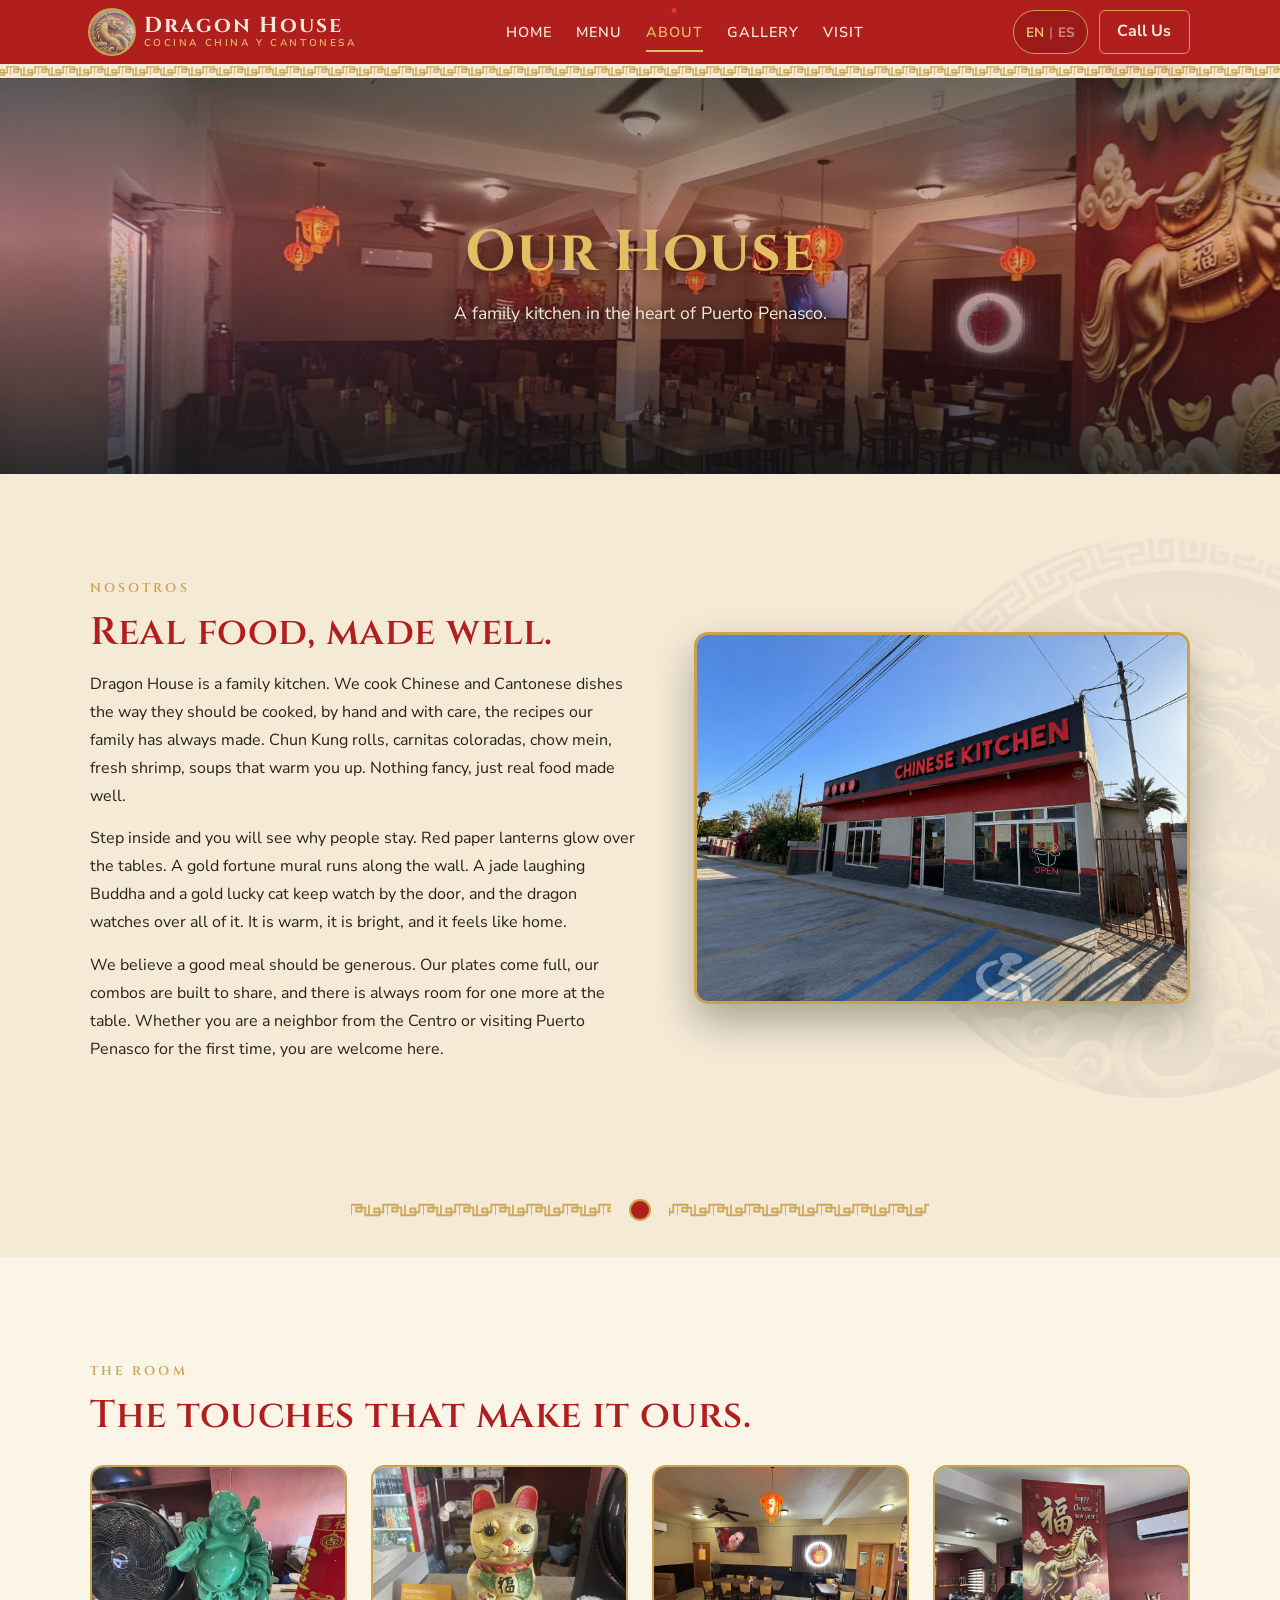
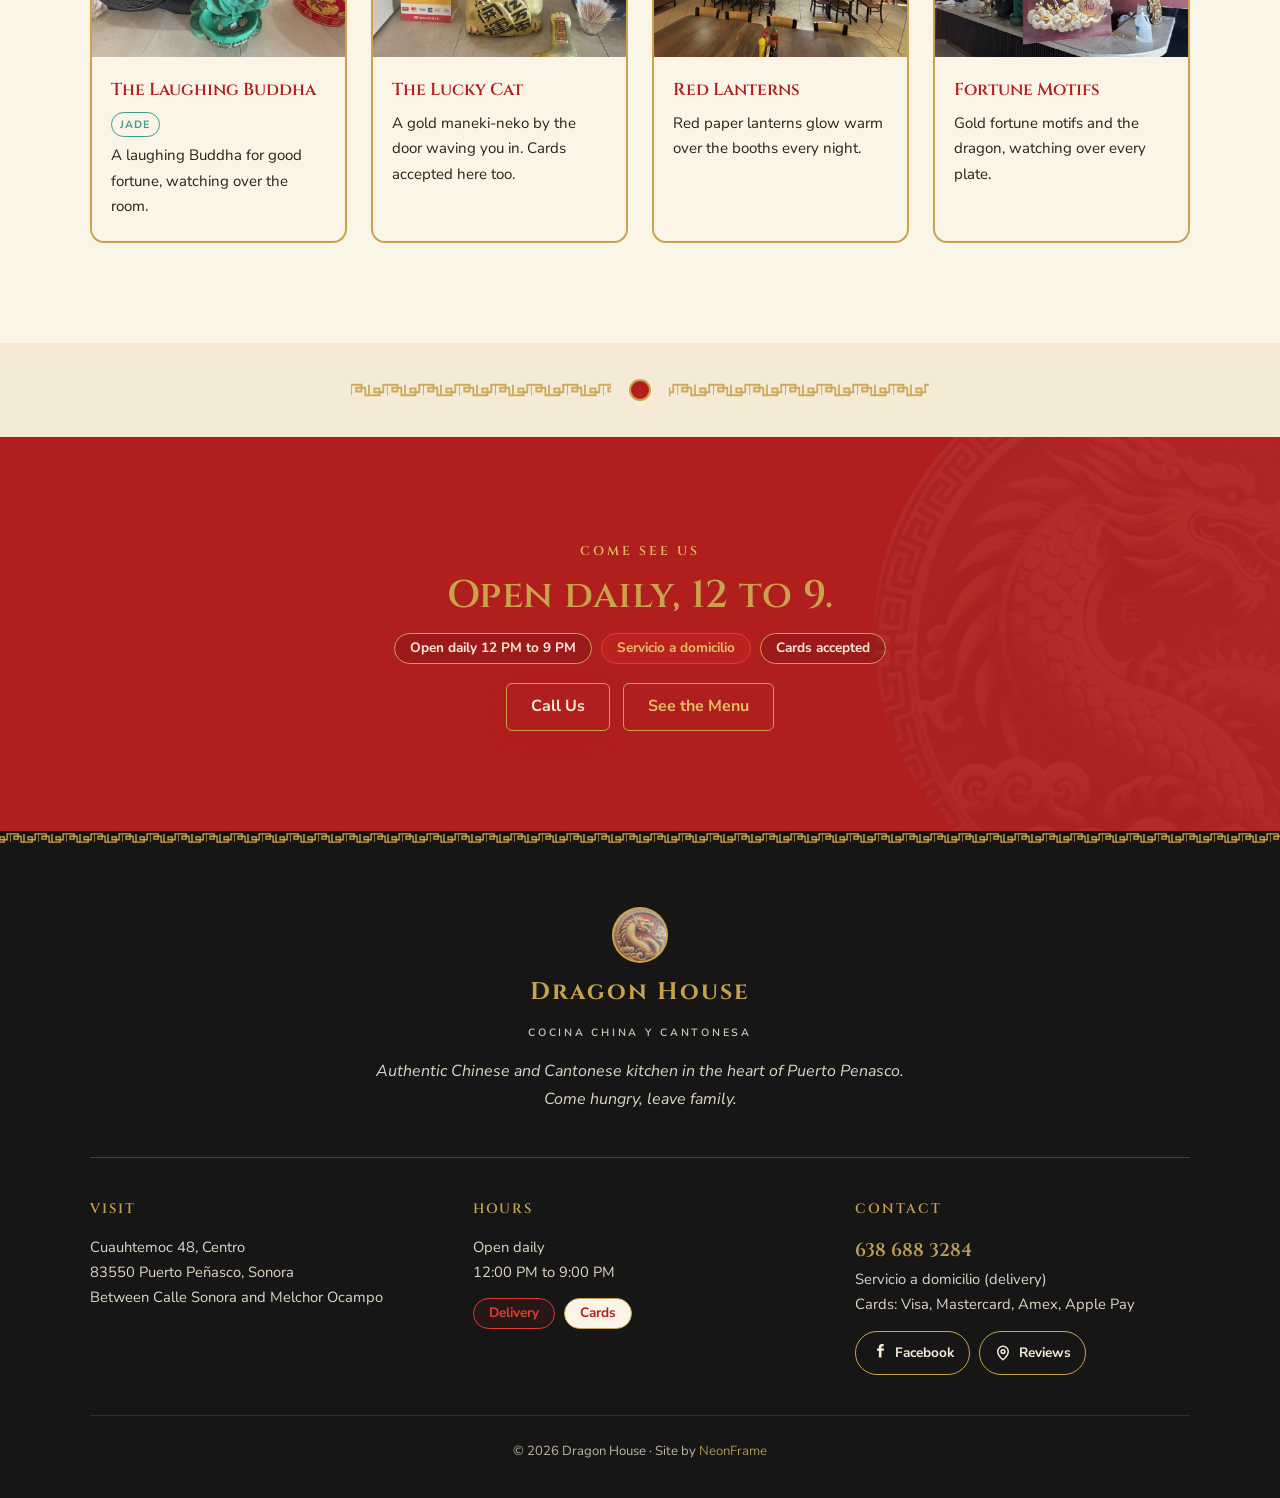
==== about.html @ 53c37e7f "Initial Dragon House multipage spec site" ====
<!DOCTYPE html>
<html lang="en">
<head>
<meta charset="UTF-8" />
<meta name="viewport" content="width=device-width, initial-scale=1.0" />

<!--
  Dragon House ABOUT page (Nosotros). The story (Spark voice, verbatim) plus the
  authentic touches that make the room: the jade laughing Buddha (the one place
  jade appears), the gold lucky cat, the red lanterns, the fortune motifs.
  Shared HEADER + FOOTER identical to the other pages. No em-dashes, no en-dashes.
-->

<title>About | Dragon House, Puerto Penasco</title>
<meta name="description" content="Dragon House is a family kitchen in the Centro of Puerto Penasco. Chinese and Cantonese dishes cooked by hand, red lanterns, gold fortune motifs, a jade Buddha, and the dragon watching over it all." />

<meta property="og:type" content="website" />
<meta property="og:title" content="About | Dragon House, Puerto Penasco" />
<meta property="og:description" content="A family kitchen in the Centro of Puerto Penasco. Real Chinese and Cantonese cooking, red lanterns, gold, a jade Buddha, and the dragon." />
<meta property="og:image" content="assets/photos/interior-wide.jpg" />
<meta property="og:url" content="https://neonframewebdev.github.io/dragon-house/about.html" />
<meta name="twitter:card" content="summary_large_image" />
<meta name="theme-color" content="#B11E1E" />

<link rel="icon" href="data:image/svg+xml,%3Csvg xmlns='http://www.w3.org/2000/svg' viewBox='0 0 32 32'%3E%3Crect width='32' height='32' rx='7' fill='%23B11E1E'/%3E%3Ccircle cx='16' cy='16' r='11' fill='none' stroke='%23C9A24B' stroke-width='2'/%3E%3Cpath d='M11 12 L11 20 L13 20 L13 14 L19 14 L19 20 L21 20 L21 12 Z' fill='%23C9A24B'/%3E%3C/svg%3E" />

<link rel="preconnect" href="https://fonts.googleapis.com">
<link rel="preconnect" href="https://fonts.gstatic.com" crossorigin>
<link href="https://fonts.googleapis.com/css2?family=Cinzel:wght@600;700&family=Nunito+Sans:ital,wght@0,400;0,600;0,700;1,400&display=swap" rel="stylesheet">

<link rel="stylesheet" href="styles.css" />
</head>

<body>

<!-- =========================== LOADER =========================== -->
<div id="loader" aria-hidden="true">
  <div class="loader-inner">
    <img class="loader-medallion" src="assets/photos/dragon-medallion.jpg" width="84" height="84" alt="" />
    <div class="loader-bar"><i></i></div>
    <div class="loader-word">DRAGON HOUSE</div>
  </div>
</div>

<!-- =========================================================================
     SHARED HEADER (identical on every page; only the .is-active link changes)
     ========================================================================= -->
<header class="site-header">
  <nav class="nav" id="nav" aria-label="Primary">
    <div class="wrap nav-inner">
      <a class="brand-lockup" href="index.html" aria-label="Dragon House home" data-en-label="Dragon House home" data-es-label="Dragon House inicio">
        <img class="medallion" src="assets/photos/dragon-medallion.jpg" width="44" height="44" alt="Dragon House gold dragon medallion" data-en="Dragon House gold dragon medallion" data-es="Medallon dorado del dragon de Dragon House" />
        <span class="brand-text">
          <span class="bt-main font-display">Dragon House</span>
          <span class="bt-sub">Cocina China y Cantonesa</span>
        </span>
      </a>

      <div class="nav-links">
        <a href="index.html" data-en="Home" data-es="Inicio">Home</a>
        <a href="menu.html" data-en="Menu" data-es="Men&uacute;">Menu</a>
        <a href="about.html" class="is-active" data-en="About" data-es="Nosotros">About</a>
        <a href="gallery.html" data-en="Gallery" data-es="Galer&iacute;a">Gallery</a>
        <a href="visit.html" data-en="Visit" data-es="Vis&iacute;tanos">Visit</a>
      </div>

      <div class="nav-right">
        <button class="lang-toggle" id="langToggle" type="button" aria-label="Switch language to Spanish">
          <span class="lt-code is-active" data-code="en">EN</span>
          <span class="lt-sep" aria-hidden="true">|</span>
          <span class="lt-code" data-code="es">ES</span>
        </button>
        <a class="btn btn-primary nav-cta" href="tel:+526386883284" data-en="Call Us" data-es="Ll&aacute;manos">
          <svg viewBox="0 0 24 24" fill="currentColor" aria-hidden="true"><path d="M6.6 10.8c1.4 2.8 3.8 5.1 6.6 6.6l2.2-2.2c.3-.3.7-.4 1-.2 1.1.4 2.3.6 3.5.6.6 0 1 .4 1 1V20c0 .6-.4 1-1 1C10.6 21 3 13.4 3 4c0-.6.4-1 1-1h3.5c.6 0 1 .4 1 1 0 1.2.2 2.4.6 3.5.1.4 0 .8-.3 1l-2.2 2.3z"/></svg>
          <span data-en="Call Us" data-es="Ll&aacute;manos">Call Us</span>
        </a>
        <button class="nav-toggle" id="navToggle" type="button" aria-expanded="false" aria-controls="navPanel" aria-label="Open menu" data-en-label="Open menu" data-es-label="Abrir men&uacute;">
          <span></span><span></span><span></span>
        </button>
      </div>
    </div>
  </nav>

  <!-- 3px gold greek-key strip along the bottom edge of the header -->
  <div class="greek-strip" aria-hidden="true"></div>

  <!-- Mobile slide-down panel -->
  <div class="nav-panel" id="navPanel">
    <a class="np-link" href="index.html" data-en="Home" data-es="Inicio">Home</a>
    <a class="np-link" href="menu.html" data-en="Menu" data-es="Men&uacute;">Menu</a>
    <a class="np-link is-active" href="about.html" data-en="About" data-es="Nosotros">About</a>
    <a class="np-link" href="gallery.html" data-en="Gallery" data-es="Galer&iacute;a">Gallery</a>
    <a class="np-link" href="visit.html" data-en="Visit" data-es="Vis&iacute;tanos">Visit</a>
    <div class="np-foot">
      <button class="lang-toggle" id="langTogglePanel" type="button" aria-label="Switch language to Spanish">
        <span class="lt-code is-active" data-code="en">EN</span>
        <span class="lt-sep" aria-hidden="true">|</span>
        <span class="lt-code" data-code="es">ES</span>
      </button>
      <a class="btn btn-primary" href="tel:+526386883284" data-en="Call Us" data-es="Ll&aacute;manos">Call Us</a>
    </div>
  </div>
</header>
<!-- =========================== END SHARED HEADER =========================== -->

<main>

<!-- =========================== ABOUT HERO (compact) =========================== -->
<section class="hero hero-compact" aria-label="Dragon House dining room" data-en-label="Dragon House dining room" data-es-label="Comedor de Dragon House">
  <div class="hero-photo" aria-hidden="true">
    <img src="assets/photos/interior-wide.jpg" width="1600" height="1067" alt="" fetchpriority="high" />
  </div>
  <div class="hero-overlay" aria-hidden="true"></div>
  <div class="wrap hero-content">
    <h1 class="hero-title gold font-display" data-en="Our House" data-es="Nuestra Casa">Our House</h1>
    <p class="hero-sub" data-en="A family kitchen in the heart of Puerto Penasco." data-es="Una cocina familiar en el coraz&oacute;n de Puerto Pe&ntilde;asco.">A family kitchen in the heart of Puerto Penasco.</p>
  </div>
</section>

<!-- =========================== STORY =========================== -->
<section class="band band-cream has-watermark">
  <img class="watermark-medallion" src="assets/photos/dragon-medallion.jpg" alt="" aria-hidden="true" />
  <div class="wrap">
    <div class="story-grid">
      <div>
        <span class="kicker reveal" data-en="Nosotros" data-es="Nosotros">Nosotros</span>
        <h2 class="h-sec reveal" data-delay="1" data-en="Real food, made well." data-es="Comida real, bien hecha.">Real food, made well.</h2>
        <p class="body-p reveal" data-delay="1"
           data-en="Dragon House is a family kitchen. We cook Chinese and Cantonese dishes the way they should be cooked, by hand and with care, the recipes our family has always made. Chun Kung rolls, carnitas coloradas, chow mein, fresh shrimp, soups that warm you up. Nothing fancy, just real food made well."
           data-es="Dragon House es una cocina familiar. Cocinamos platillos chinos y cantoneses como deben ser, a mano y con cuidado, las recetas que nuestra familia siempre ha hecho. Rollos Chun Kung, carnitas coloradas, chow mein, camar&oacute;n fresco, sopas que reconfortan. Nada presumido, solo comida real bien hecha.">Dragon House is a family kitchen. We cook Chinese and Cantonese dishes the way they should be cooked, by hand and with care, the recipes our family has always made. Chun Kung rolls, carnitas coloradas, chow mein, fresh shrimp, soups that warm you up. Nothing fancy, just real food made well.</p>
        <p class="body-p reveal" data-delay="2"
           data-en="Step inside and you will see why people stay. Red paper lanterns glow over the tables. A gold fortune mural runs along the wall. A jade laughing Buddha and a gold lucky cat keep watch by the door, and the dragon watches over all of it. It is warm, it is bright, and it feels like home."
           data-es="Pasa y ver&aacute;s por qu&eacute; la gente se queda. Faroles rojos de papel brillan sobre las mesas. Un mural dorado de la buena fortuna recorre la pared. Un Buda dorado que r&iacute;e y un gato de la suerte cuidan la entrada, y el drag&oacute;n vigila todo. Es c&aacute;lido, es luminoso y se siente como en casa.">Step inside and you will see why people stay. Red paper lanterns glow over the tables. A gold fortune mural runs along the wall. A jade laughing Buddha and a gold lucky cat keep watch by the door, and the dragon watches over all of it. It is warm, it is bright, and it feels like home.</p>
        <p class="body-p reveal" data-delay="2"
           data-en="We believe a good meal should be generous. Our plates come full, our combos are built to share, and there is always room for one more at the table. Whether you are a neighbor from the Centro or visiting Puerto Penasco for the first time, you are welcome here."
           data-es="Creemos que una buena comida debe ser generosa. Nuestros platos llegan llenos, nuestros combinados est&aacute;n hechos para compartir y siempre hay lugar para uno m&aacute;s en la mesa. Ya seas vecino del Centro o visites Puerto Pe&ntilde;asco por primera vez, aqu&iacute; eres bienvenido.">We believe a good meal should be generous. Our plates come full, our combos are built to share, and there is always room for one more at the table. Whether you are a neighbor from the Centro or visiting Puerto Penasco for the first time, you are welcome here.</p>
      </div>
      <figure class="intro-figure reveal" data-delay="2">
        <img src="assets/photos/exterior-2.jpg" width="1200" height="900" loading="lazy" alt="Dragon House storefront in the Centro of Puerto Penasco" data-en="Dragon House storefront in the Centro of Puerto Penasco" data-es="Fachada de Dragon House en el Centro de Puerto Pe&ntilde;asco" />
      </figure>
    </div>
  </div>
</section>

<!-- greek-key divider -->
<div class="key-divider" aria-hidden="true">
  <span class="rule"></span>
  <span class="dot"></span>
  <span class="rule right"></span>
</div>

<!-- =========================== AUTHENTIC TOUCHES =========================== -->
<section class="band band-cream-soft">
  <div class="wrap">
    <span class="kicker reveal" data-en="The room" data-es="El sal&oacute;n">The room</span>
    <h2 class="h-sec reveal" data-delay="1" data-en="The touches that make it ours." data-es="Los detalles que lo hacen nuestro.">The touches that make it ours.</h2>
    <div class="cards-4">
      <article class="touch-card key-frame reveal" data-delay="1">
        <div class="tc-photo"><img src="assets/photos/buddha.jpg" width="800" height="600" loading="lazy" alt="Jade laughing Buddha" data-en="Jade laughing Buddha" data-es="Buda dorado que r&iacute;e" /></div>
        <div class="tc-body">
          <h3><span data-en="The Laughing Buddha" data-es="El Buda que R&iacute;e">The Laughing Buddha</span> <span class="tag-jade" data-en="Jade" data-es="Jade">Jade</span></h3>
          <p data-en="A laughing Buddha for good fortune, watching over the room." data-es="Un Buda que r&iacute;e para la buena fortuna, cuidando el sal&oacute;n.">A laughing Buddha for good fortune, watching over the room.</p>
        </div>
      </article>
      <article class="touch-card key-frame reveal" data-delay="2">
        <div class="tc-photo"><img src="assets/photos/lucky-cat.jpg" width="800" height="600" loading="lazy" alt="Gold lucky cat, maneki-neko" data-en="Gold lucky cat, maneki-neko" data-es="Gato de la suerte dorado, maneki-neko" /></div>
        <div class="tc-body">
          <h3 data-en="The Lucky Cat" data-es="El Gato de la Suerte">The Lucky Cat</h3>
          <p data-en="A gold maneki-neko by the door waving you in. Cards accepted here too." data-es="Un maneki-neko dorado en la entrada que te invita a pasar. Aqu&iacute; tambi&eacute;n aceptamos tarjetas.">A gold maneki-neko by the door waving you in. Cards accepted here too.</p>
        </div>
      </article>
      <article class="touch-card key-frame reveal" data-delay="3">
        <div class="tc-photo"><img src="assets/photos/interior-seating-2.jpg" width="800" height="600" loading="lazy" alt="Red lanterns over the booths" data-en="Red lanterns over the booths" data-es="Faroles rojos sobre las mesas" /></div>
        <div class="tc-body">
          <h3 data-en="Red Lanterns" data-es="Faroles Rojos">Red Lanterns</h3>
          <p data-en="Red paper lanterns glow warm over the booths every night." data-es="Faroles rojos de papel brillan c&aacute;lidos sobre las mesas cada noche.">Red paper lanterns glow warm over the booths every night.</p>
        </div>
      </article>
      <article class="touch-card key-frame reveal" data-delay="4">
        <div class="tc-photo"><img src="assets/photos/counter.jpg" width="800" height="600" loading="lazy" alt="The counter and fortune motifs" data-en="The counter and fortune motifs" data-es="El mostrador y los motivos de la fortuna" /></div>
        <div class="tc-body">
          <h3 data-en="Fortune Motifs" data-es="Motivos de la Fortuna">Fortune Motifs</h3>
          <p data-en="Gold fortune motifs and the dragon, watching over every plate." data-es="Motivos dorados de la fortuna y el drag&oacute;n, cuidando cada plato.">Gold fortune motifs and the dragon, watching over every plate.</p>
        </div>
      </article>
    </div>
  </div>
</section>

<!-- greek-key divider -->
<div class="key-divider" aria-hidden="true">
  <span class="rule"></span>
  <span class="dot"></span>
  <span class="rule right"></span>
</div>

<!-- =========================== HOURS + DELIVERY + CARDS BAND =========================== -->
<section class="band band-red has-watermark order-band">
  <img class="watermark-medallion" src="assets/photos/dragon-medallion.jpg" alt="" aria-hidden="true" />
  <div class="wrap">
    <span class="kicker reveal" data-en="Come see us" data-es="Ven a vernos">Come see us</span>
    <h2 class="h-sec reveal" data-delay="1" data-en="Open daily, 12 to 9." data-es="Abierto todos los d&iacute;as, 12 a 21.">Open daily, 12 to 9.</h2>
    <div class="pill-row reveal" data-delay="1" style="justify-content:center;margin-top:1rem;">
      <span class="pill" data-en="Open daily 12 PM to 9 PM" data-es="Abierto todos los d&iacute;as 12 PM a 9 PM">Open daily 12 PM to 9 PM</span>
      <span class="pill pill-lantern" data-en="Servicio a domicilio" data-es="Servicio a domicilio">Servicio a domicilio</span>
      <span class="pill" data-en="Cards accepted" data-es="Aceptamos tarjetas">Cards accepted</span>
    </div>
    <div class="ob-ctas reveal" data-delay="2">
      <a class="btn btn-primary" href="tel:+526386883284" data-en="Call Us" data-es="Ll&aacute;manos">
        <svg viewBox="0 0 24 24" fill="currentColor" aria-hidden="true"><path d="M6.6 10.8c1.4 2.8 3.8 5.1 6.6 6.6l2.2-2.2c.3-.3.7-.4 1-.2 1.1.4 2.3.6 3.5.6.6 0 1 .4 1 1V20c0 .6-.4 1-1 1C10.6 21 3 13.4 3 4c0-.6.4-1 1-1h3.5c.6 0 1 .4 1 1 0 1.2.2 2.4.6 3.5.1.4 0 .8-.3 1l-2.2 2.3z"/></svg>
        <span data-en="Call Us" data-es="Ll&aacute;manos">Call Us</span>
      </a>
      <a class="btn btn-ghost" href="menu.html" data-en="See the Menu" data-es="Ver el Men&uacute;">See the Menu</a>
    </div>
  </div>
</section>

</main>

<!-- =========================================================================
     SHARED FOOTER (identical on every page)
     ========================================================================= -->
<footer class="site-footer">
  <div class="greek-strip" aria-hidden="true"></div>
  <div class="wrap footer-inner">
    <div class="footer-brand">
      <img class="medallion" src="assets/photos/dragon-medallion.jpg" width="52" height="52" alt="Dragon House gold dragon medallion" data-en="Dragon House gold dragon medallion" data-es="Medallon dorado del dragon de Dragon House" />
      <span class="fb-word font-display">Dragon House</span>
      <span class="fb-sub">Cocina China y Cantonesa</span>
    </div>
    <p class="footer-tag"
       data-en="Authentic Chinese and Cantonese kitchen in the heart of Puerto Penasco. Come hungry, leave family."
       data-es="Cocina china y cantonesa aut&eacute;ntica en el coraz&oacute;n de Puerto Pe&ntilde;asco. Llega con hambre, sal como familia.">Authentic Chinese and Cantonese kitchen in the heart of Puerto Penasco. Come hungry, leave family.</p>

    <div class="footer-cols">
      <div class="footer-col">
        <h4 data-en="Visit" data-es="Vis&iacute;tanos">Visit</h4>
        <p data-en="Cuauhtemoc 48, Centro" data-es="Cuauht&eacute;moc 48, Centro">Cuauhtemoc 48, Centro</p>
        <p>83550 Puerto Pe&ntilde;asco, Sonora</p>
        <p data-en="Between Calle Sonora and Melchor Ocampo" data-es="Entre Calle Sonora y Melchor Ocampo">Between Calle Sonora and Melchor Ocampo</p>
      </div>
      <div class="footer-col">
        <h4 data-en="Hours" data-es="Horario">Hours</h4>
        <p data-en="Open daily" data-es="Abierto todos los d&iacute;as">Open daily</p>
        <p data-en="12:00 PM to 9:00 PM" data-es="12:00 a 21:00">12:00 PM to 9:00 PM</p>
        <div class="footer-pills pill-row">
          <span class="pill pill-lantern" data-en="Delivery" data-es="A domicilio">Delivery</span>
          <span class="pill" data-en="Cards" data-es="Tarjetas">Cards</span>
        </div>
      </div>
      <div class="footer-col">
        <h4 data-en="Contact" data-es="Contacto">Contact</h4>
        <p><a class="fc-phone font-display" href="tel:+526386883284">638 688 3284</a></p>
        <p data-en="Servicio a domicilio (delivery)" data-es="Servicio a domicilio">Servicio a domicilio (delivery)</p>
        <p data-en="Cards: Visa, Mastercard, Amex, Apple Pay" data-es="Tarjetas: Visa, Mastercard, Amex, Apple Pay">Cards: Visa, Mastercard, Amex, Apple Pay</p>
        <!-- owner-confirm: add real FB/IG handles if any -->
        <div class="footer-social">
          <a href="https://www.facebook.com/search/top?q=Dragon%20House%20Puerto%20Penasco" target="_blank" rel="noopener" aria-label="Find Dragon House on Facebook" data-en-label="Find Dragon House on Facebook" data-es-label="Encu&eacute;ntranos en Facebook">
            <svg viewBox="0 0 24 24" fill="currentColor" aria-hidden="true"><path d="M14 9h3l.5-3H14V4.5c0-.9.3-1.5 1.6-1.5H17V.3C16.6.2 15.6 0 14.5 0 12 0 10.5 1.4 10.5 4.1V6H8v3h2.5v9H14z"/></svg>
            <span>Facebook</span>
          </a>
          <a href="https://www.google.com/maps/search/Dragon+House+Cuauhtemoc+48+Puerto+Penasco" target="_blank" rel="noopener" aria-label="Find Dragon House on Google" data-en-label="Find Dragon House on Google" data-es-label="Encu&eacute;ntranos en Google">
            <svg viewBox="0 0 24 24" fill="none" stroke="currentColor" stroke-width="2" aria-hidden="true"><path d="M12 21s7-5.6 7-11a7 7 0 10-14 0c0 5.4 7 11 7 11z"/><circle cx="12" cy="10" r="2.5"/></svg>
            <span data-en="Reviews" data-es="Rese&ntilde;as">Reviews</span>
          </a>
        </div>
      </div>
    </div>

    <div class="footer-bottom">
      <p>&copy; <span id="year"></span> Dragon House &middot; <span data-en="Site by" data-es="Sitio por">Site by</span> <a href="index.html">NeonFrame</a></p>
    </div>
  </div>
</footer>
<!-- =========================== END SHARED FOOTER =========================== -->

<script src="app.js"></script>
</body>
</html>
---- styles.css ----
/* =========================================================================
   DRAGON HOUSE - NeonFrame Web Design (Forge)
   Shared stylesheet, single source of truth for all 5 pages.
   Cocina China y Cantonesa, Puerto Penasco. Deep red + gold + black on cream,
   gold dragon medallion, gold greek-key. Cinzel (display) + Nunito Sans (body).
   No build step. House rules: no em-dashes, no en-dashes, real assets only.
   ========================================================================= */

/* =========================================================================
   1. TOKENS (the real palette, from the brand brief; defined once)
   ========================================================================= */
:root{
  --red-deep:   #B11E1E;  /* primary: menu maroon-red */
  --red-bright: #D0241C;  /* brighter exterior red */
  --gold:       #C9A24B;  /* the dragon, greek-key, borders, rules */
  --gold-hi:    #E3BE63;  /* gold highlight: hover, focus glints, gradients */
  --black:      #161616;  /* fascia black: footer, deep panels */
  --cream:      #F4EAD6;  /* paper: default content surface */
  --cream-soft: #FBF5E8;  /* lighter cream for card insets */
  --lantern:    #E23B2E;  /* lantern-red glow: tiny accents, active dot */
  --jade:       #3FA08A;  /* jade: TINY accent only */
  --ink:        #2A2118;  /* warm near-black body text on cream */

  /* convenience rgba bases */
  --gold-rgb:   201,162,75;
  --red-rgb:    177,30,30;
  --black-rgb:  22,22,22;
  --lantern-rgb:226,59,46;

  --maxw: 1180px;
  --radius: 14px;
  --radius-sm: 10px;
  --nav-h: 64px;
  --nav-h-mobile: 56px;
  --shadow-soft: 0 18px 40px rgba(0,0,0,.30);
  --shadow-card: 0 10px 26px rgba(0,0,0,.18);
  --ease: cubic-bezier(.22,1,.36,1);

  /* The greek-key (meander) tile as a data-URI, gold, transparent ground.
     Reused for the header strip, footer top edge, and section dividers. */
  --greek-key: url("data:image/svg+xml,%3Csvg xmlns='http://www.w3.org/2000/svg' width='48' height='24' viewBox='0 0 48 24'%3E%3Cg fill='none' stroke='%23C9A24B' stroke-width='2.4'%3E%3Cpath d='M0 19 L0 5 L14 5 L14 14 L7 14 L7 9 L19 9 L19 19 L24 19'/%3E%3Cpath d='M24 5 L24 19 L38 19 L38 10 L31 10 L31 15 L43 15 L43 5 L48 5'/%3E%3C/g%3E%3C/svg%3E");
}

/* =========================================================================
   2. RESET / BASE
   ========================================================================= */
*,*::before,*::after{ box-sizing:border-box; margin:0; padding:0; }
html{ scroll-behavior:smooth; -webkit-text-size-adjust:100%; }
body{
  font-family:"Nunito Sans", system-ui, -apple-system, sans-serif;
  color:var(--ink);
  background:var(--cream);
  line-height:1.7;
  overflow-x:hidden;                 /* no horizontal scroll at any width */
  font-size:16px;
  -webkit-font-smoothing:antialiased;
  -moz-osx-font-smoothing:grayscale;
}
img{ max-width:100%; display:block; }
a{ color:inherit; text-decoration:none; }
button{ font-family:inherit; cursor:pointer; border:none; background:none; color:inherit; }
svg{ display:block; }
ul{ list-style:none; }

.wrap{ width:100%; max-width:var(--maxw); margin-inline:auto; padding-inline:clamp(16px,5vw,40px); }
.font-display{ font-family:"Cinzel", Georgia, serif; }
.sr-only{ position:absolute; width:1px; height:1px; padding:0; margin:-1px; overflow:hidden; clip:rect(0,0,0,0); white-space:nowrap; border:0; }

section{ position:relative; }
.band{ padding:clamp(52px,8vw,100px) 0; }
.band-cream{ background:var(--cream); }
.band-cream-soft{ background:var(--cream-soft); }
.band-red{ background:var(--red-deep); color:var(--cream); position:relative; overflow:hidden; }
.band-dark{ background:linear-gradient(160deg, var(--red-deep), var(--black)); color:var(--cream); }

/* Kicker / eyebrow: tracked-out gold small caps in Cinzel */
.kicker{
  display:inline-block;
  font-family:"Cinzel", serif; font-weight:600;
  font-size:.8rem; letter-spacing:.24em; text-transform:uppercase;
  color:var(--gold); margin-bottom:.7rem;
}
.band-red .kicker, .band-dark .kicker{ color:var(--gold-hi); }

.h-sec{
  font-family:"Cinzel", serif; font-weight:600;
  font-size:clamp(1.5rem,4vw,2.4rem); line-height:1.12; letter-spacing:.5px;
  color:var(--red-deep);
}
.band-red .h-sec, .band-dark .h-sec{ color:var(--gold); }
.lead{ font-size:clamp(1.02rem,2.2vw,1.125rem); max-width:62ch; }
.body-p{ font-size:1rem; line-height:1.75; margin-top:1rem; max-width:64ch; }
.body-p + .body-p{ margin-top:.9rem; }

/* =========================================================================
   3. BUTTONS
   ========================================================================= */
.btn{
  display:inline-flex; align-items:center; justify-content:center; gap:.5rem;
  font-family:"Nunito Sans", sans-serif; font-weight:700; font-size:1rem;
  min-height:48px; padding:.7rem 1.5rem; border-radius:6px;
  border:1px solid transparent; line-height:1.1; text-align:center;
  transition:transform .2s var(--ease), box-shadow .2s var(--ease),
             background-color .2s var(--ease), color .2s var(--ease), border-color .2s var(--ease);
}
.btn svg{ width:1.05em; height:1.05em; flex:0 0 auto; }

/* Primary: deep-red fill, cream text, gold border. Hover lifts to red-bright + gold-hi. */
.btn-primary{ background:var(--red-deep); color:var(--cream); border-color:var(--gold); box-shadow:0 8px 20px rgba(var(--red-rgb),.28); }
.btn-primary:hover,.btn-primary:focus-visible{ transform:translateY(-2px); background:var(--red-bright); border-color:var(--gold-hi); box-shadow:0 12px 26px rgba(var(--red-rgb),.36), 0 0 0 1px rgba(var(--gold-rgb),.4); }

/* Ghost / secondary: transparent, gold border + gold text on cream; hover fills gold with ink text. */
.btn-ghost{ background:transparent; color:var(--red-deep); border-color:var(--gold); }
.btn-ghost:hover,.btn-ghost:focus-visible{ transform:translateY(-2px); background:var(--gold); color:var(--ink); border-color:var(--gold); }
/* Ghost on dark panels: gold text on transparent */
.band-red .btn-ghost, .band-dark .btn-ghost{ color:var(--gold-hi); border-color:var(--gold); }
.band-red .btn-ghost:hover, .band-dark .btn-ghost:hover,
.band-red .btn-ghost:focus-visible, .band-dark .btn-ghost:focus-visible{ background:var(--gold); color:var(--ink); }

.text-link{ font-family:"Nunito Sans", sans-serif; font-weight:700; color:var(--red-deep); position:relative; display:inline-flex; align-items:center; gap:.4rem; }
.text-link::after{ content:""; position:absolute; left:0; bottom:-3px; height:2px; width:0; background:var(--gold); transition:width .25s var(--ease); }
.text-link:hover::after,.text-link:focus-visible::after{ width:100%; }
.band-red .text-link, .band-dark .text-link{ color:var(--gold-hi); }

:focus-visible{ outline:2px solid var(--gold); outline-offset:2px; border-radius:6px; }

/* =========================================================================
   4. DRAGON MEDALLION (always a circular gold disc; square edge/glare clipped)
   ========================================================================= */
.medallion{
  flex:0 0 auto; border-radius:50%; object-fit:cover;
  background:var(--red-deep);
  box-shadow:0 0 0 2px var(--gold);
}
.medallion-hero{
  position:relative; width:clamp(96px,16vw,150px); height:clamp(96px,16vw,150px);
  border-radius:50%; object-fit:cover; background:var(--red-deep);
  box-shadow:0 0 0 3px var(--gold), 0 0 0 9px rgba(var(--red-rgb),.55), 0 10px 30px rgba(0,0,0,.45);
  z-index:2;
}
/* Soft gold radial glow behind the hero emblem */
.medallion-wrap{ position:relative; display:inline-grid; place-items:center; padding:18px; }
.medallion-wrap::before{
  content:""; position:absolute; inset:0; border-radius:50%; z-index:0;
  background:radial-gradient(circle, rgba(var(--gold-rgb),.55), rgba(var(--gold-rgb),0) 70%);
}
@media(prefers-reduced-motion:no-preference){
  .medallion-wrap::before{ animation:goldPulse 4s ease-in-out infinite; }
}
@keyframes goldPulse{ 0%,100%{ opacity:.6; transform:scale(1); } 50%{ opacity:.95; transform:scale(1.06); } }

/* =========================================================================
   5. GREEK-KEY MOTIF (the connective tissue, reused everywhere)
   ========================================================================= */
/* A 3px tiled gold key strip (used on header bottom edge + footer top edge) */
.greek-strip{
  height:14px; width:100%;
  background-image:var(--greek-key);
  background-repeat:repeat-x;
  background-size:auto 14px;
  background-position:center;
}

/* Section divider: a centered greek-key run, broken by a small medallion disc,
   with thin gold hairlines extending left and right. */
.key-divider{
  display:flex; align-items:center; justify-content:center; gap:clamp(10px,3vw,20px);
  padding:clamp(22px,5vw,38px) clamp(16px,5vw,40px);
  max-width:var(--maxw); margin-inline:auto;
}
.key-divider .rule{
  height:18px; flex:1 1 auto; max-width:260px;
  background-image:var(--greek-key);
  background-repeat:repeat-x; background-size:auto 18px; background-position:left center;
  opacity:.9;
}
.key-divider .rule.right{ background-position:right center; }
.key-divider .dot{
  width:18px; height:18px; border-radius:50%; flex:0 0 auto;
  background:var(--red-deep); box-shadow:0 0 0 2px var(--gold);
}
.band-red .key-divider .dot, .band-dark .key-divider .dot{ background:var(--gold); box-shadow:0 0 0 2px var(--gold-hi); }

/* Greek-key card frame: a 2px gold inset border that brightens on hover */
.key-frame{
  border:2px solid var(--gold);
  border-radius:var(--radius);
  background:var(--cream-soft);
  transition:border-color .25s var(--ease), box-shadow .25s var(--ease), transform .25s var(--ease);
}
.key-frame:hover{ border-color:var(--gold-hi); box-shadow:var(--shadow-card); }

/* =========================================================================
   6. LOADER (medallion disc fade+scale, thin gold bar, then reveal)
   ========================================================================= */
#loader{
  position:fixed; inset:0; z-index:9999; background:var(--red-deep);
  display:grid; place-items:center;
  transition:opacity .5s var(--ease), visibility .5s var(--ease);
}
#loader.gone{ opacity:0; visibility:hidden; pointer-events:none; }
.loader-inner{ display:flex; flex-direction:column; align-items:center; gap:18px; }
.loader-medallion{
  width:84px; height:84px; border-radius:50%; object-fit:cover;
  box-shadow:0 0 0 3px var(--gold), 0 8px 24px rgba(0,0,0,.5);
  transform:scale(.78); opacity:.2;
  animation:medIn 1s var(--ease) forwards;
}
@keyframes medIn{ to{ transform:scale(1); opacity:1; } }
.loader-bar{ width:150px; height:3px; border-radius:999px; background:rgba(var(--gold-rgb),.25); overflow:hidden; }
.loader-bar i{ display:block; height:100%; width:0; background:var(--gold); animation:barFill 1.25s var(--ease) forwards; }
@keyframes barFill{ to{ width:100%; } }
.loader-word{ font-family:"Cinzel", serif; font-weight:700; color:var(--gold); font-size:1.2rem; letter-spacing:3px; }

/* =========================================================================
   7. HEADER / NAV (sticky, shared on every page)
   ========================================================================= */
.site-header{ position:sticky; top:0; z-index:100; }
.nav{
  background:var(--red-deep);
  transition:box-shadow .3s var(--ease);
}
.nav.is-scrolled{ box-shadow:0 6px 20px rgba(0,0,0,.30); }
.nav-inner{ display:flex; align-items:center; justify-content:space-between; gap:1rem; min-height:var(--nav-h); }

.brand-lockup{ display:flex; align-items:center; gap:.6rem; }
.brand-lockup .medallion{ width:44px; height:44px; }
.brand-text{ display:flex; flex-direction:column; line-height:1; }
.brand-text .bt-main{ font-family:"Cinzel", serif; font-weight:700; color:var(--cream); font-size:1.35rem; letter-spacing:2px; }
.brand-text .bt-sub{ font-family:"Nunito Sans", sans-serif; font-weight:600; font-size:.62rem;
  letter-spacing:.26em; text-transform:uppercase; color:var(--gold-hi); margin-top:3px; }

.nav-links{ display:flex; align-items:center; gap:1.5rem; }
.nav-links a{
  font-family:"Nunito Sans", sans-serif; font-weight:600; font-size:.9rem;
  letter-spacing:1px; text-transform:uppercase; color:var(--cream);
  position:relative; padding:.3rem 0; transition:color .2s var(--ease);
}
.nav-links a::after{ content:""; position:absolute; left:0; bottom:-3px; height:2px; width:0; background:var(--gold-hi); transition:width .25s var(--ease); }
.nav-links a:hover,.nav-links a:focus-visible{ color:var(--gold-hi); }
.nav-links a:hover::after,.nav-links a:focus-visible::after{ width:100%; }
/* Active page: gold-hi color, a drawn gold underline, and a small lantern dot */
.nav-links a.is-active{ color:var(--gold-hi); }
.nav-links a.is-active::after{ width:100%; background:var(--gold-hi); }
.nav-links a.is-active::before{
  content:""; position:absolute; left:50%; top:-7px; transform:translateX(-50%);
  width:5px; height:5px; border-radius:50%; background:var(--lantern);
}

.nav-right{ display:flex; align-items:center; gap:.7rem; }

/* Language toggle pill */
.lang-toggle{
  display:inline-flex; align-items:center; gap:.3rem;
  font-family:"Nunito Sans", sans-serif; font-weight:700; font-size:.85rem;
  min-height:44px; padding:.35rem .75rem; border-radius:999px;
  border:1px solid var(--gold); background:rgba(0,0,0,.12);
  transition:box-shadow .2s var(--ease), border-color .2s var(--ease);
}
.lang-toggle:hover{ border-color:var(--gold-hi); box-shadow:0 0 0 2px rgba(var(--gold-rgb),.25); }
.lt-code{ color:var(--cream); opacity:.55; transition:opacity .2s, color .2s; }
.lt-code.is-active{ color:var(--gold-hi); opacity:1; }
.lt-sep{ opacity:.4; color:var(--cream); }

.nav-cta{ min-height:44px; padding:.5rem 1.1rem; }

/* Hamburger (under 900px) */
.nav-toggle{ display:none; width:44px; height:44px; border-radius:9px;
  align-items:center; justify-content:center; flex-direction:column; gap:5px;
  border:1px solid var(--gold); background:rgba(0,0,0,.12); }
.nav-toggle span{ display:block; width:22px; height:2px; background:var(--gold-hi); border-radius:2px; transition:transform .25s var(--ease), opacity .2s var(--ease); }
.nav-toggle[aria-expanded="true"] span:nth-child(1){ transform:translateY(7px) rotate(45deg); }
.nav-toggle[aria-expanded="true"] span:nth-child(2){ opacity:0; }
.nav-toggle[aria-expanded="true"] span:nth-child(3){ transform:translateY(-7px) rotate(-45deg); }

/* Mobile slide-down panel */
.nav-panel{
  display:none; position:fixed; inset:var(--nav-h) 0 auto 0; z-index:99;
  background:var(--red-deep); box-shadow:var(--shadow-soft);
  flex-direction:column; padding:1.1rem clamp(16px,5vw,40px) 1.5rem;
  transform:translateY(-12px); opacity:0; pointer-events:none;
  transition:transform .26s var(--ease), opacity .26s var(--ease);
  max-height:calc(100vh - var(--nav-h)); overflow-y:auto;
}
.nav-panel::before{
  content:""; position:absolute; top:0; left:0; right:0; height:14px;
  background-image:var(--greek-key); background-repeat:repeat-x; background-size:auto 14px;
}
.nav-panel.open{ transform:translateY(0); opacity:1; pointer-events:auto; }
.nav-panel a.np-link{
  font-family:"Nunito Sans", sans-serif; font-weight:700; font-size:1.1rem;
  letter-spacing:.5px; color:var(--cream); padding:.85rem .2rem; min-height:44px; display:flex; align-items:center;
  border-bottom:1px solid rgba(var(--gold-rgb),.3); transition:color .2s var(--ease);
}
.nav-panel a.np-link.is-active{ color:var(--gold-hi); }
.nav-panel a.np-link:hover{ color:var(--gold-hi); }
.np-foot{ display:flex; align-items:center; gap:.8rem; margin-top:1.2rem; flex-wrap:wrap; }
.np-foot .btn{ flex:1 1 auto; }

/* =========================================================================
   8. HERO (per-page; full viewport on Home, compact elsewhere)
   ========================================================================= */
.hero{
  position:relative; isolation:isolate; overflow:hidden;
  display:flex; flex-direction:column; justify-content:center; align-items:center;
  text-align:center;
  min-height:88vh; min-height:88svh;
}
.hero-compact{ min-height:44vh; min-height:44svh; padding:clamp(48px,8vh,90px) 0; }
.hero-compact.hero-40{ min-height:40vh; min-height:40svh; }
.hero-compact.hero-30{ min-height:30vh; min-height:30svh; }

.hero-photo{ position:absolute; inset:0; z-index:0; }
.hero-photo img{ width:100%; height:100%; object-fit:cover; object-position:center 42%; }
@media(prefers-reduced-motion:no-preference){
  .hero .hero-photo img{ animation:kenburns 24s ease-in-out infinite alternate; }
}
@keyframes kenburns{ from{ transform:scale(1); } to{ transform:scale(1.06); } }

/* Red-to-black bottom gradient overlay for legibility */
.hero-overlay{ position:absolute; inset:0; z-index:1; pointer-events:none;
  background:
    radial-gradient(120% 80% at 50% 14%, rgba(var(--gold-rgb),.10), transparent 58%),
    linear-gradient(180deg, rgba(var(--black-rgb),.55) 0%, rgba(var(--red-rgb),.32) 40%, rgba(var(--black-rgb),.82) 100%);
}
.hero-content{ position:relative; z-index:3; display:flex; flex-direction:column; align-items:center; gap:1rem;
  padding-block:clamp(32px,6vh,64px); }
.hero-title{
  font-family:"Cinzel", serif; font-weight:700; color:var(--cream);
  font-size:clamp(2rem,6vw,3.6rem); line-height:1.05; letter-spacing:1px;
  text-shadow:0 2px 16px rgba(0,0,0,.6);
}
.hero-title.gold{ color:var(--gold-hi); }
.hero-headline{ font-family:"Cinzel", serif; font-weight:600; color:var(--cream);
  font-size:clamp(1.15rem,3vw,1.7rem); line-height:1.25; max-width:24ch; text-shadow:0 2px 12px rgba(0,0,0,.65); }
.hero-sub{ font-family:"Nunito Sans", sans-serif; font-weight:400; font-size:clamp(.98rem,2.2vw,1.1rem);
  color:var(--cream); max-width:50ch; text-shadow:0 1px 10px rgba(0,0,0,.7); }
.hero-tagline{ font-family:"Cinzel", serif; font-weight:600; color:var(--gold-hi);
  font-size:clamp(.95rem,2.4vw,1.15rem); letter-spacing:.5px; text-shadow:0 1px 10px rgba(0,0,0,.7); }
.hero-ctas{ display:flex; gap:.8rem; flex-wrap:wrap; justify-content:center; margin-top:.5rem; }

/* compact hero on a solid red/dark band (no photo) */
.hero-band{ display:flex; flex-direction:column; align-items:center; text-align:center; gap:.9rem; }
.hero-band .medallion{ width:64px; height:64px; }

/* Scroll cue */
.scroll-cue{ position:absolute; left:50%; bottom:18px; transform:translateX(-50%); z-index:3; color:var(--gold-hi); }
.scroll-cue svg{ width:28px; height:28px; }
@media(prefers-reduced-motion:no-preference){ .scroll-cue{ animation:bob 1.7s ease-in-out infinite; } }
@keyframes bob{ 0%,100%{ transform:translate(-50%,0); } 50%{ transform:translate(-50%,7px); } }

/* Medallion watermark behind a band */
.has-watermark{ position:relative; overflow:hidden; }
.watermark-medallion{
  position:absolute; z-index:0; pointer-events:none;
  width:min(560px,80vw); aspect-ratio:1; right:-12%; top:50%; transform:translateY(-50%);
  border-radius:50%; object-fit:cover;
  opacity:.07; filter:grayscale(.2) sepia(.4) saturate(.6);
}
.has-watermark > .wrap{ position:relative; z-index:2; }

/* =========================================================================
   9. LANTERNS (decorative, gentle sway)
   ========================================================================= */
.lantern{ width:34px; height:48px; display:inline-block; color:var(--lantern); transform-origin:top center; }
.lantern svg{ width:100%; height:100%; overflow:visible; filter:drop-shadow(0 3px 6px rgba(0,0,0,.25)); }
@media(prefers-reduced-motion:no-preference){
  .lantern.sway-a{ animation:sway 5s ease-in-out infinite alternate; }
  .lantern.sway-b{ animation:sway 6s ease-in-out infinite alternate-reverse; }
}
@keyframes sway{ from{ transform:rotate(-2.5deg); } to{ transform:rotate(2.5deg); } }
.lantern-row{ display:flex; justify-content:center; gap:clamp(28px,8vw,80px); margin-bottom:.5rem; }

/* =========================================================================
   10. PILLS (delivery / cards / rating, gold outline; lantern variant)
   ========================================================================= */
.pill{
  display:inline-flex; align-items:center; gap:.45rem;
  font-family:"Nunito Sans", sans-serif; font-weight:700; font-size:.85rem;
  padding:.45rem .95rem; border-radius:999px; line-height:1.1;
  border:1.5px solid var(--gold); color:var(--red-deep); background:var(--cream-soft);
}
.pill svg{ width:1.05em; height:1.05em; }
.band-red .pill, .band-dark .pill{ color:var(--cream); background:rgba(0,0,0,.12); border-color:var(--gold); }
.pill-lantern{ border-color:var(--lantern); color:var(--lantern); background:rgba(var(--lantern-rgb),.08); }
.band-red .pill-lantern, .band-dark .pill-lantern{ color:var(--gold-hi); border-color:var(--lantern); background:rgba(var(--lantern-rgb),.16); }
.pill-row{ display:flex; flex-wrap:wrap; gap:.55rem; }

/* =========================================================================
   11. HOME: intro / highlights / preview / photo strip / visit teaser
   ========================================================================= */
.intro-grid{ display:grid; grid-template-columns:1.05fr .95fr; gap:clamp(28px,5vw,56px); align-items:center; }
.intro-figure{ position:relative; border-radius:var(--radius); overflow:hidden; aspect-ratio:4/3;
  border:3px solid var(--gold); box-shadow:var(--shadow-soft); }
.intro-figure img{ width:100%; height:100%; object-fit:cover; transition:transform .5s var(--ease); }
.intro-figure:hover img{ transform:scale(1.04); }

.cards-3{ display:grid; grid-template-columns:repeat(3,1fr); gap:clamp(16px,2.4vw,26px); margin-top:1.8rem; }
.cards-4{ display:grid; grid-template-columns:repeat(4,1fr); gap:clamp(16px,2.4vw,24px); margin-top:1.8rem; }
.feature-card{ padding:1.6rem 1.4rem; text-align:left; }
.feature-card .fc-icon{ width:40px; height:40px; color:var(--red-deep); margin-bottom:.85rem; }
.feature-card h3{ font-family:"Cinzel", serif; font-weight:600; font-size:1.15rem; color:var(--red-deep); }
.feature-card p{ font-size:.97rem; margin-top:.45rem; color:var(--ink); }
.feature-card .pill-row{ margin-top:.9rem; }

/* Menu preview cards (Home) */
.preview-grid{ display:grid; grid-template-columns:repeat(3,1fr); gap:clamp(16px,2.4vw,24px); margin-top:1.8rem; }
.preview-card{ padding:1.4rem; display:flex; flex-direction:column; gap:.4rem; }
.preview-card .pc-no{ font-family:"Cinzel", serif; font-weight:600; font-size:.78rem; letter-spacing:.16em; text-transform:uppercase; color:var(--gold); }
.preview-card .pc-name{ font-family:"Nunito Sans", sans-serif; font-weight:700; font-size:1rem; color:var(--ink); }
.preview-card .pc-price{ font-family:"Cinzel", serif; font-weight:600; font-size:1.2rem; color:var(--red-deep); margin-top:.2rem; }
.preview-card .pc-price small{ font-family:"Nunito Sans", sans-serif; font-weight:600; font-size:.7rem; color:var(--gold); letter-spacing:.08em; }
.center-cta{ display:flex; justify-content:center; margin-top:2rem; }

/* Photo strip */
.photo-strip{ display:grid; grid-template-columns:repeat(4,1fr); gap:clamp(12px,2vw,18px); margin-top:1.6rem; }
.strip-tile{ position:relative; aspect-ratio:1/1; border-radius:var(--radius-sm); overflow:hidden; border:2px solid var(--gold); }
.strip-tile img{ width:100%; height:100%; object-fit:cover; transition:transform .5s var(--ease); }
.strip-tile:hover{ border-color:var(--gold-hi); }
.strip-tile:hover img{ transform:scale(1.05); }
.strip-tile .st-cap{ position:absolute; left:0; right:0; bottom:0; z-index:2;
  font-family:"Nunito Sans", sans-serif; font-weight:600; font-size:.74rem; color:var(--cream);
  padding:.55rem .65rem; background:linear-gradient(0deg, rgba(var(--black-rgb),.85), transparent); }

/* Visit teaser band */
.teaser-grid{ display:flex; flex-wrap:wrap; gap:clamp(18px,4vw,40px); align-items:center; justify-content:space-between; }
.teaser-info{ flex:1 1 300px; }
.teaser-info .ti-line{ display:flex; align-items:center; gap:.6rem; font-size:1.05rem; margin-top:.5rem; }
.teaser-info .ti-line svg{ width:1.2em; height:1.2em; color:var(--gold-hi); flex:0 0 auto; }
.teaser-ctas{ display:flex; gap:.8rem; flex-wrap:wrap; }

/* =========================================================================
   12. MENU PAGE
   ========================================================================= */
.menu-chips{ display:flex; flex-wrap:wrap; justify-content:center; gap:.55rem; margin-top:1.4rem; }
.menu-chip{
  font-family:"Nunito Sans", sans-serif; font-weight:700; font-size:.82rem;
  padding:.45rem 1rem; border-radius:999px; min-height:40px; display:inline-flex; align-items:center;
  border:1.5px solid var(--gold); color:var(--gold-hi); background:rgba(0,0,0,.14);
  transition:background-color .2s var(--ease), color .2s var(--ease);
}
.menu-chip:hover,.menu-chip:focus-visible{ background:var(--gold); color:var(--ink); }

/* Printed-menu showcase */
.printed-grid{ display:grid; grid-template-columns:repeat(3,1fr); gap:clamp(16px,2.4vw,24px); margin-top:1.6rem; }
.printed-frame{ position:relative; border:3px solid var(--gold); border-radius:var(--radius); overflow:hidden;
  background:var(--cream-soft); padding:0; cursor:zoom-in; transition:border-color .25s var(--ease), transform .25s var(--ease), box-shadow .25s var(--ease); aspect-ratio:3/4; }
.printed-frame:hover{ border-color:var(--gold-hi); transform:translateY(-3px); box-shadow:var(--shadow-card); }
.printed-frame img{ width:100%; height:100%; object-fit:cover; }
.printed-frame .pf-zoom{ position:absolute; right:10px; bottom:10px; z-index:2; width:34px; height:34px; border-radius:50%;
  display:grid; place-items:center; background:rgba(var(--black-rgb),.7); color:var(--gold-hi); }
.printed-frame .pf-zoom svg{ width:18px; height:18px; }
.printed-cap{ text-align:center; margin-top:1rem; font-family:"Nunito Sans", sans-serif; font-style:italic; font-size:.9rem; color:var(--ink); opacity:.85; }

/* Typed menu category sections */
.menu-cat{ margin-top:clamp(28px,5vw,46px); padding:clamp(20px,3vw,34px); }
.menu-cat-head{ display:flex; align-items:baseline; justify-content:space-between; gap:1rem; flex-wrap:wrap;
  padding-bottom:.8rem; margin-bottom:.4rem; border-bottom:2px solid var(--red-deep); }
.menu-cat-head h2{ font-family:"Cinzel", serif; font-weight:600; font-size:clamp(1.3rem,3vw,1.8rem); color:var(--red-deep); letter-spacing:.5px; }
.menu-cat-head .mxn{ font-family:"Nunito Sans", sans-serif; font-weight:700; font-size:.78rem; letter-spacing:.12em; text-transform:uppercase; color:var(--gold); }
.menu-cat .cat-note{ font-size:.92rem; font-style:italic; color:var(--ink); opacity:.8; margin-bottom:.5rem; }

.menu-list{ display:flex; flex-direction:column; }
.menu-row{ display:grid; grid-template-columns:auto 1fr auto; gap:.6rem 1rem; align-items:baseline;
  padding:.85rem .7rem; border-radius:8px; }
.menu-row:nth-child(odd){ background:rgba(var(--gold-rgb),.08); }
.menu-row .mr-no{ font-family:"Cinzel", serif; font-weight:700; font-size:1rem; color:var(--gold);
  min-width:2.2em; }
.menu-row .mr-body{ min-width:0; }
.menu-row .mr-name{ font-family:"Nunito Sans", sans-serif; font-weight:700; font-size:1rem; color:var(--ink); }
.menu-row .mr-gloss{ font-family:"Nunito Sans", sans-serif; font-weight:400; font-style:italic; font-size:.9rem; color:var(--ink); opacity:.78; margin-top:.15rem; }
.menu-row .mr-gloss:empty{ display:none; }
.bebida-row .br-name small:empty{ display:none; }
.menu-row .mr-price{ font-family:"Cinzel", serif; font-weight:600; font-size:1.05rem; color:var(--red-deep); white-space:nowrap; text-align:right; }
.menu-row .mr-price.ask{ font-family:"Nunito Sans", sans-serif; font-weight:700; font-size:.85rem; color:var(--gold); }

/* Bebidas: two-column price list */
.bebidas-grid{ display:grid; grid-template-columns:1fr 1fr; gap:.4rem 1.5rem; }
.bebida-row{ display:flex; align-items:baseline; justify-content:space-between; gap:.8rem;
  padding:.6rem .2rem; border-bottom:1px dotted rgba(var(--gold-rgb),.5); }
.bebida-row .br-name{ font-family:"Nunito Sans", sans-serif; font-weight:600; font-size:.98rem; }
.bebida-row .br-name small{ display:block; font-weight:400; font-style:italic; font-size:.82rem; opacity:.75; }
.bebida-row .br-price{ font-family:"Cinzel", serif; font-weight:600; font-size:1.02rem; color:var(--red-deep); white-space:nowrap; }

/* =========================================================================
   13. ABOUT PAGE (story + authentic-touches feature grid)
   ========================================================================= */
.story-grid{ display:grid; grid-template-columns:1.05fr .95fr; gap:clamp(28px,5vw,56px); align-items:center; }
.touch-card{ overflow:hidden; padding:0; display:flex; flex-direction:column; }
.touch-card .tc-photo{ aspect-ratio:4/3; overflow:hidden; }
.touch-card .tc-photo img{ width:100%; height:100%; object-fit:cover; transition:transform .5s var(--ease); }
.touch-card:hover .tc-photo img{ transform:scale(1.05); }
.touch-card .tc-body{ padding:1.1rem 1.2rem 1.3rem; }
.touch-card h3{ font-family:"Cinzel", serif; font-weight:600; font-size:1.08rem; color:var(--red-deep); display:flex; align-items:center; gap:.5rem; flex-wrap:wrap; }
.touch-card p{ font-size:.94rem; margin-top:.4rem; }
.tag-jade{ font-family:"Nunito Sans", sans-serif; font-weight:700; font-size:.66rem; letter-spacing:.1em; text-transform:uppercase;
  color:var(--jade); border:1.5px solid var(--jade); border-radius:999px; padding:.15rem .5rem; }

/* =========================================================================
   14. GALLERY PAGE (masonry-ish grid + lightbox)
   ========================================================================= */
.gallery-grid{ columns:3; column-gap:clamp(12px,2vw,18px); margin-top:1.4rem; }
.gallery-grid .g-item{ break-inside:avoid; margin-bottom:clamp(12px,2vw,18px); }
.g-fig{ position:relative; border-radius:var(--radius-sm); overflow:hidden; border:2px solid var(--gold); cursor:zoom-in;
  transition:border-color .25s var(--ease), box-shadow .25s var(--ease); display:block; }
.g-fig:hover{ border-color:var(--gold-hi); box-shadow:var(--shadow-card); }
.g-fig img{ width:100%; height:auto; display:block; transition:transform .5s var(--ease); }
.g-fig:hover img{ transform:scale(1.04); }
.g-fig .g-cap{ position:absolute; left:0; right:0; bottom:0; z-index:2;
  font-family:"Nunito Sans", sans-serif; font-weight:600; font-size:.78rem; color:var(--cream);
  padding:.6rem .7rem; background:linear-gradient(0deg, rgba(var(--black-rgb),.85), transparent);
  opacity:0; transform:translateY(8px); transition:opacity .25s var(--ease), transform .25s var(--ease); }
.g-fig:hover .g-cap, .g-fig:focus-visible .g-cap{ opacity:1; transform:translateY(0); }
.g-fig .g-jade{ position:absolute; inset:0; border:2px solid var(--jade); border-radius:var(--radius-sm); pointer-events:none; opacity:0; }
.g-fig.jade .g-jade{ opacity:.7; }
/* a menu teaser tile that links out */
.g-fig.is-link{ cursor:pointer; }
.g-fig .g-link-badge{ position:absolute; top:10px; left:10px; z-index:3; font-family:"Cinzel",serif; font-weight:600;
  font-size:.7rem; letter-spacing:.1em; text-transform:uppercase; color:var(--ink); background:var(--gold);
  padding:.25rem .6rem; border-radius:999px; }

/* Lightbox */
.lightbox{
  position:fixed; inset:0; z-index:9998; display:none;
  background:rgba(var(--black-rgb),.92); place-items:center; padding:clamp(16px,4vw,48px);
}
.lightbox.open{ display:grid; }
.lightbox img{ max-width:100%; max-height:82vh; border-radius:8px; border:3px solid var(--gold);
  box-shadow:0 20px 60px rgba(0,0,0,.6); object-fit:contain; }
.lightbox-cap{ margin-top:1rem; text-align:center; color:var(--cream); font-family:"Nunito Sans", sans-serif; font-size:.95rem; max-width:60ch; }
.lightbox-close{ position:absolute; top:18px; right:18px; width:46px; height:46px; border-radius:50%;
  display:grid; place-items:center; background:rgba(var(--gold-rgb),.15); border:1.5px solid var(--gold); color:var(--gold-hi); }
.lightbox-close svg{ width:22px; height:22px; }
.lightbox-nav{ position:absolute; top:50%; transform:translateY(-50%); width:50px; height:50px; border-radius:50%;
  display:grid; place-items:center; background:rgba(var(--gold-rgb),.15); border:1.5px solid var(--gold); color:var(--gold-hi); }
.lightbox-nav svg{ width:24px; height:24px; }
.lightbox-nav.prev{ left:clamp(10px,3vw,28px); }
.lightbox-nav.next{ right:clamp(10px,3vw,28px); }
.lightbox-figure{ display:flex; flex-direction:column; align-items:center; max-width:1000px; width:100%; }

/* =========================================================================
   15. VISIT PAGE (info list + map + photo accent + optional form)
   ========================================================================= */
.visit-grid{ display:grid; grid-template-columns:1fr 1fr; gap:clamp(26px,4vw,48px); align-items:start; }
.info-list{ display:flex; flex-direction:column; gap:1.3rem; }
.info-row{ display:flex; gap:.85rem; align-items:flex-start; }
.info-row .ir-icon{ width:24px; height:24px; flex:0 0 auto; margin-top:.2rem; color:var(--gold); }
.info-row h3{ font-family:"Cinzel", serif; font-weight:600; font-size:.82rem; letter-spacing:.1em; text-transform:uppercase;
  color:var(--red-deep); margin-bottom:.3rem; }
.info-row p, .info-row a{ font-size:1rem; color:var(--ink); }
.info-row .ir-note{ font-size:.88rem; opacity:.8; font-style:italic; margin-top:.25rem; }
.info-row a.phone-link{ font-family:"Cinzel", serif; font-weight:600; font-size:1.2rem; color:var(--red-deep); }
.info-actions{ display:flex; flex-wrap:wrap; gap:.7rem; margin-top:.6rem; }

.map-frame{ border:3px solid var(--gold); border-radius:var(--radius); overflow:hidden; box-shadow:var(--shadow-soft); }
.map-frame iframe{ display:block; width:100%; height:380px; border:0; background:var(--cream-soft); }

.visit-accent{ margin-top:1.3rem; display:flex; gap:1rem; align-items:center; }
.visit-accent .va-photo{ flex:0 0 auto; width:120px; height:120px; border-radius:var(--radius-sm); overflow:hidden; border:2px solid var(--gold); }
.visit-accent .va-photo img{ width:100%; height:100%; object-fit:cover; }
.visit-accent p{ font-size:.95rem; }

/* Contact form (spec demo, non-functional) */
.contact-card{ margin-top:1.8rem; padding:clamp(20px,4vw,32px); }
.contact-card h3{ font-family:"Cinzel", serif; font-weight:600; font-size:1.3rem; color:var(--red-deep); }
.contact-card .helper{ font-size:.95rem; opacity:.8; margin-top:.35rem; }
.contact-card form{ display:grid; grid-template-columns:1fr 1fr; gap:.8rem; margin-top:1.1rem; }
.contact-card .full{ grid-column:1 / -1; }
.contact-card label{ font-family:"Nunito Sans", sans-serif; font-weight:600; font-size:.82rem; display:block; margin-bottom:.3rem; }
.contact-card input, .contact-card textarea{ width:100%; min-height:48px; padding:.6rem .85rem; border-radius:var(--radius-sm);
  border:1.5px solid var(--gold); background:var(--cream); font-family:"Nunito Sans", sans-serif; font-size:1rem; color:var(--ink); }
.contact-card textarea{ min-height:110px; resize:vertical; }
.contact-card input:focus, .contact-card textarea:focus{ outline:none; border-color:var(--red-deep); box-shadow:0 0 0 3px rgba(var(--red-rgb),.15); }
.contact-card input::placeholder, .contact-card textarea::placeholder{ color:rgba(var(--black-rgb),.4); }
.contact-card .btn{ width:100%; }
.form-confirm{ display:none; margin-top:1rem; padding:1rem 1.1rem; border-radius:var(--radius-sm);
  background:rgba(var(--gold-rgb),.14); border:1.5px solid var(--gold); color:var(--ink); font-size:1rem; }
.form-confirm.show{ display:block; }

/* Order CTA band (Menu) */
.order-band{ text-align:center; }
.order-band .ob-ctas{ display:flex; flex-wrap:wrap; gap:.8rem; justify-content:center; margin-top:1.2rem; }

/* CTA strip (Gallery) */
.cta-strip{ text-align:center; }
.cta-strip .cs-ctas{ display:flex; flex-wrap:wrap; gap:.8rem; justify-content:center; margin-top:1.2rem; }

/* =========================================================================
   16. FOOTER (deep black anchor, shared on every page)
   ========================================================================= */
.site-footer{ position:relative; background:var(--black); color:var(--cream); padding-bottom:clamp(24px,4vw,36px); }
.site-footer .greek-strip{ height:14px; }
.footer-inner{ padding-top:clamp(40px,6vw,64px); }
.footer-brand{ display:flex; align-items:center; gap:.7rem; justify-content:center; text-align:center; flex-direction:column; }
.footer-brand .medallion{ width:52px; height:52px; }
.footer-brand .fb-word{ font-family:"Cinzel", serif; font-weight:700; color:var(--gold); font-size:1.5rem; letter-spacing:2px; }
.footer-brand .fb-sub{ font-family:"Nunito Sans", sans-serif; font-weight:600; font-size:.66rem; letter-spacing:.26em; text-transform:uppercase; color:var(--cream); opacity:.85; }
.footer-tag{ text-align:center; max-width:54ch; margin:1rem auto 0; font-family:"Nunito Sans", sans-serif; font-style:italic; color:var(--cream); opacity:.9; }

.footer-cols{ display:grid; grid-template-columns:repeat(3,1fr); gap:clamp(24px,4vw,48px); margin-top:clamp(28px,4vw,44px);
  padding-top:clamp(24px,4vw,40px); border-top:1px solid rgba(var(--gold-rgb),.3); }
.footer-col h4{ font-family:"Cinzel", serif; font-weight:600; font-size:.85rem; letter-spacing:.14em; text-transform:uppercase; color:var(--gold); margin-bottom:.9rem; }
.footer-col p, .footer-col a{ font-size:.92rem; line-height:1.7; color:var(--cream); opacity:.9; }
.footer-col a{ color:var(--gold-hi); }
.footer-col a:hover{ color:var(--gold); }
.footer-col .fc-phone{ font-family:"Cinzel", serif; font-weight:600; font-size:1.15rem; }
.footer-pills{ margin-top:.8rem; }
.footer-social{ display:flex; gap:.6rem; flex-wrap:wrap; margin-top:.9rem; }
.footer-social a{ display:inline-flex; align-items:center; gap:.4rem; font-family:"Nunito Sans", sans-serif; font-weight:700; font-size:.85rem;
  min-height:44px; padding:.4rem .9rem; border-radius:999px; border:1.5px solid var(--gold); color:var(--cream); opacity:1;
  transition:background-color .2s var(--ease), color .2s var(--ease), border-color .2s var(--ease); }
.footer-social a:hover{ background:var(--gold); color:var(--ink); border-color:var(--gold); }
.footer-social svg{ width:18px; height:18px; }

.footer-bottom{ text-align:center; margin-top:clamp(28px,4vw,40px); padding-top:clamp(18px,3vw,24px);
  border-top:1px solid rgba(var(--gold-rgb),.22); font-size:.82rem; color:var(--cream); opacity:.75; }
.footer-bottom a{ color:var(--gold-hi); }

/* =========================================================================
   17. REVEAL ON SCROLL
   ========================================================================= */
.reveal{ opacity:0; transform:translateY(16px); transition:opacity .6s var(--ease), transform .6s var(--ease); }
.reveal.in{ opacity:1; transform:none; }
.reveal[data-delay="1"]{ transition-delay:.08s; }
.reveal[data-delay="2"]{ transition-delay:.16s; }
.reveal[data-delay="3"]{ transition-delay:.24s; }
.reveal[data-delay="4"]{ transition-delay:.32s; }
.reveal[data-delay="5"]{ transition-delay:.40s; }

/* =========================================================================
   18. RESPONSIVE
   ========================================================================= */
@media(max-width:980px){
  .cards-4{ grid-template-columns:repeat(2,1fr); }
  .gallery-grid{ columns:2; }
}
@media(max-width:900px){
  :root{ --nav-h:56px; }
  .nav-inner{ min-height:var(--nav-h-mobile); }
  .nav-panel{ inset:var(--nav-h-mobile) 0 auto 0; }
  .nav-links{ display:none; }
  .nav-right .lang-toggle, .nav-right .nav-cta{ display:none; }
  .nav-toggle{ display:flex; }
  .nav-panel{ display:flex; }
  .intro-grid, .story-grid, .visit-grid{ grid-template-columns:1fr; }
  .cards-3, .preview-grid{ grid-template-columns:1fr; }
  .printed-grid{ grid-template-columns:repeat(3,1fr); }
}
@media(max-width:760px){
  .cards-3{ grid-template-columns:1fr; }
  .photo-strip{ grid-template-columns:repeat(2,1fr); }
  .bebidas-grid{ grid-template-columns:1fr; }
  .footer-cols{ grid-template-columns:1fr; text-align:center; }
  .footer-pills, .footer-social{ justify-content:center; }
  .footer-pills .pill-row{ justify-content:center; }
}
@media(max-width:620px){
  .gallery-grid{ columns:1; }
  .printed-grid{ grid-template-columns:1fr; }
  .contact-card form{ grid-template-columns:1fr; }
  .cards-4{ grid-template-columns:1fr; }
}
@media(max-width:480px){
  .brand-text .bt-sub{ display:none; }
  .brand-text .bt-main{ font-size:1.2rem; }
  .hero-ctas{ flex-direction:column; width:100%; max-width:340px; }
  .hero-ctas .btn{ width:100%; }
  .menu-row{ grid-template-columns:auto 1fr; }
  .menu-row .mr-price{ grid-column:1 / -1; text-align:left; padding-top:.2rem; color:var(--red-deep); }
  .visit-accent{ flex-direction:column; align-items:flex-start; }
  .key-divider .rule{ height:14px; background-size:auto 14px; }
}
@media(max-width:360px){
  body{ font-size:16px; }
  .wrap{ padding-inline:12px; }
}

/* =========================================================================
   19. REDUCED MOTION: everything resolves to final state, zero motion
   ========================================================================= */
@media(prefers-reduced-motion:reduce){
  html{ scroll-behavior:auto; }
  *,*::before,*::after{ animation:none !important; transition:none !important; }
  .reveal{ opacity:1 !important; transform:none !important; }
  .scroll-cue{ display:none; }
  .hero-photo img{ transform:none !important; }
  #loader{ display:none !important; }
  .g-fig .g-cap{ opacity:1 !important; transform:none !important; }
}
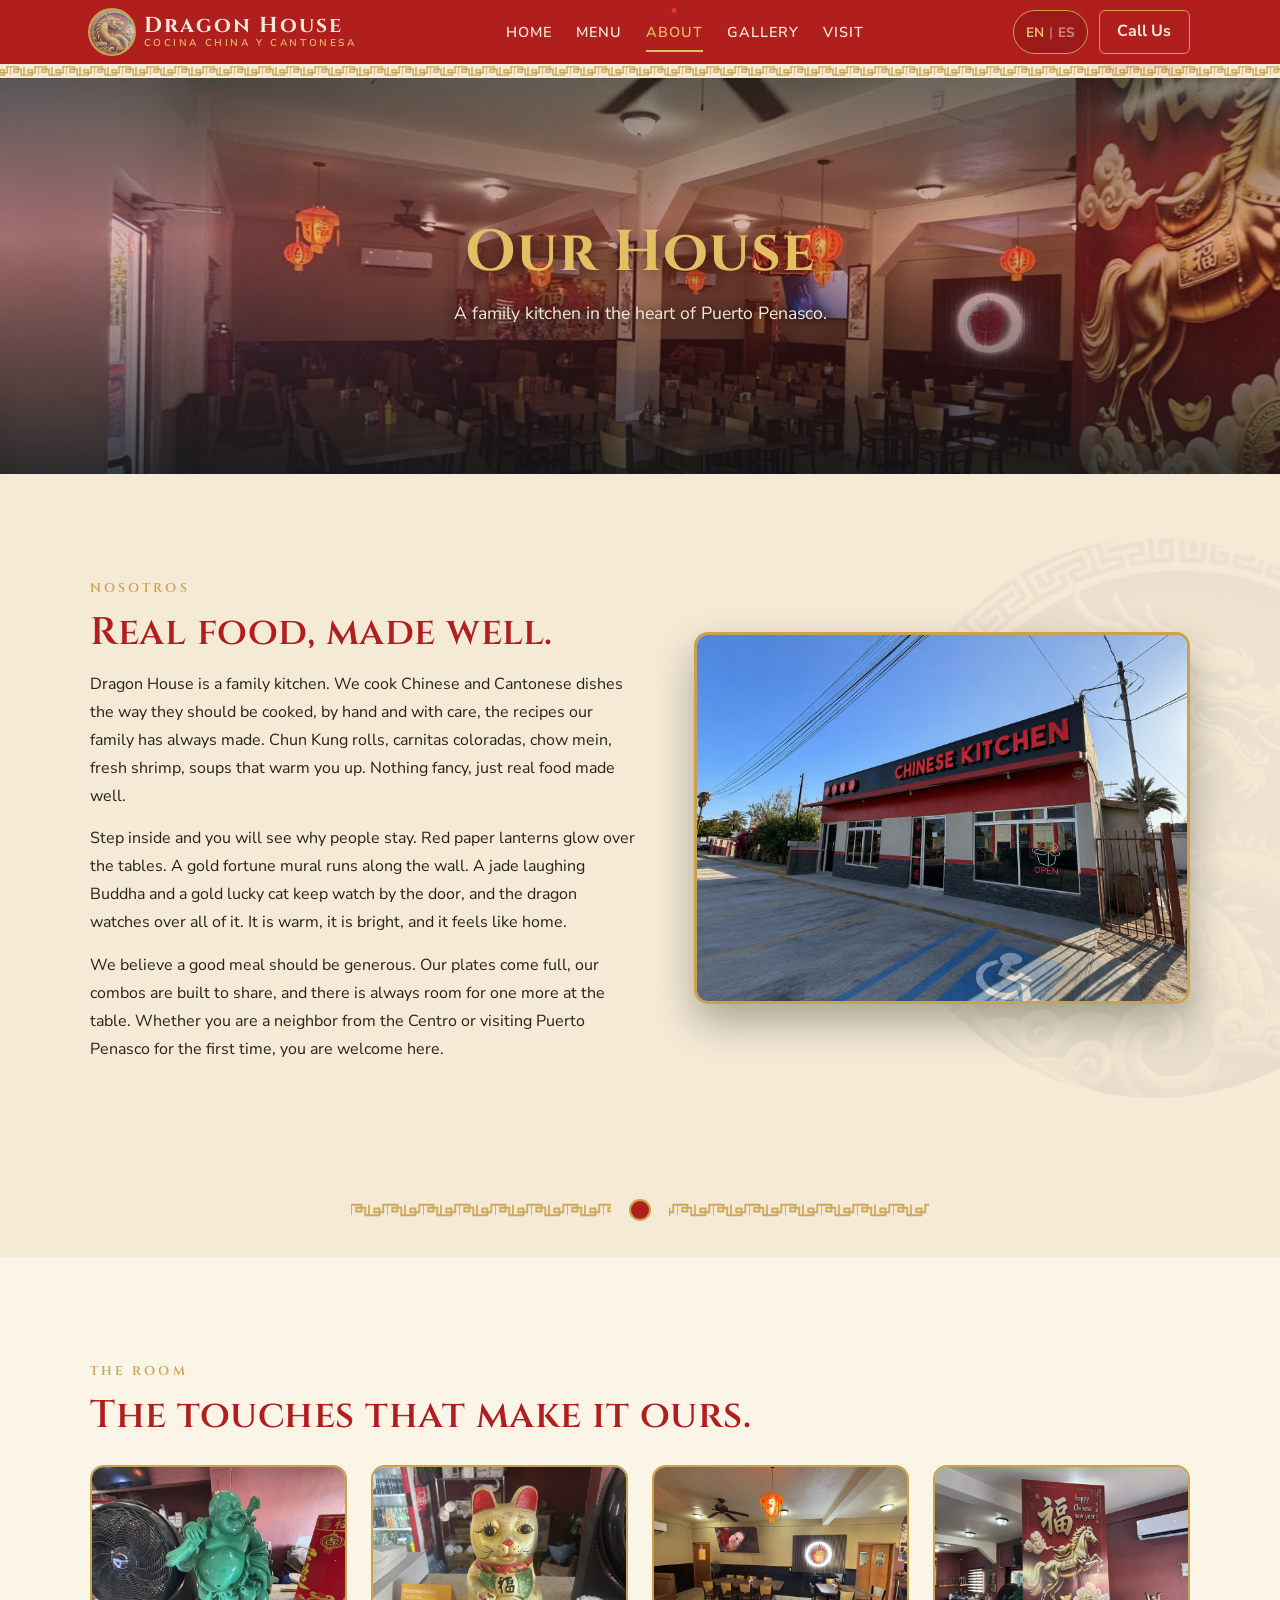
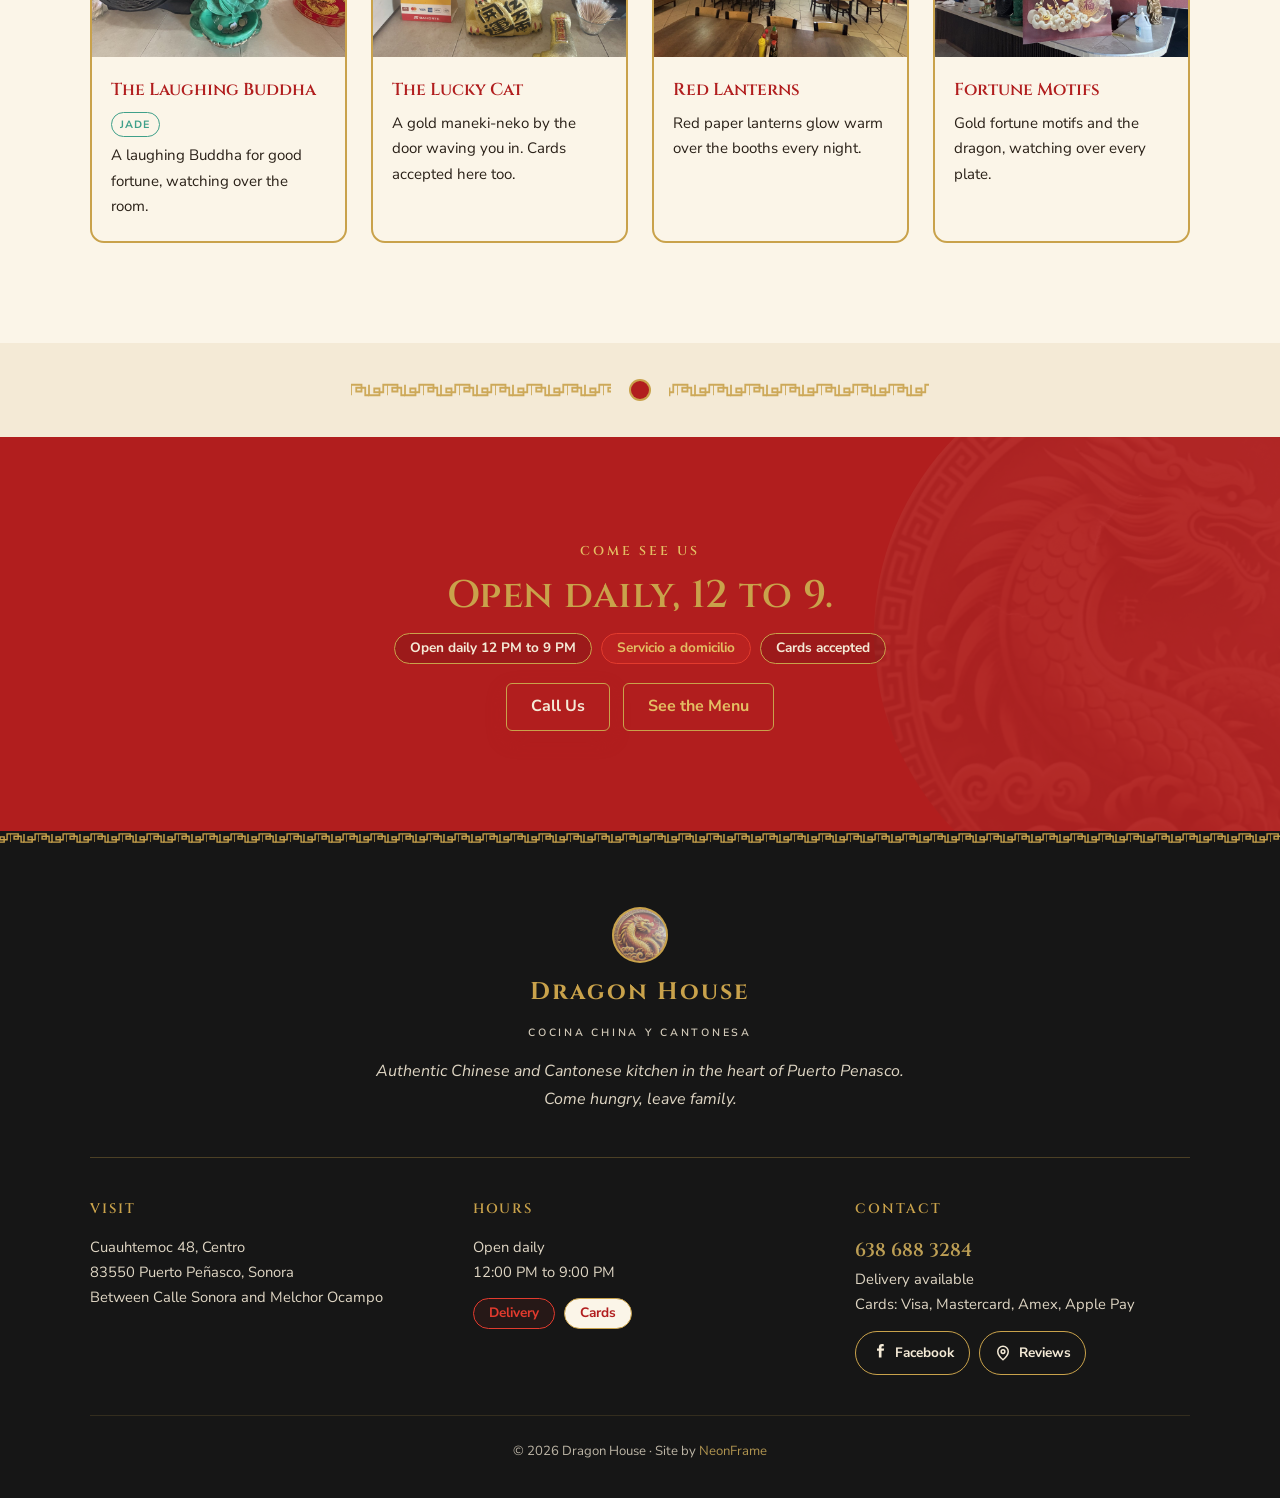
==== commit dbdb594f: "Menu: English delivery wording + swap printed menu photos 2 and 3; footer delivery EN wording site-w" ====
--- a/about.html
+++ b/about.html
@@ -251,7 +251,7 @@
       <div class="footer-col">
         <h4 data-en="Contact" data-es="Contacto">Contact</h4>
         <p><a class="fc-phone font-display" href="tel:+526386883284">638 688 3284</a></p>
-        <p data-en="Servicio a domicilio (delivery)" data-es="Servicio a domicilio">Servicio a domicilio (delivery)</p>
+        <p data-en="Delivery available" data-es="Servicio a domicilio">Delivery available</p>
         <p data-en="Cards: Visa, Mastercard, Amex, Apple Pay" data-es="Tarjetas: Visa, Mastercard, Amex, Apple Pay">Cards: Visa, Mastercard, Amex, Apple Pay</p>
         <!-- owner-confirm: add real FB/IG handles if any -->
         <div class="footer-social">
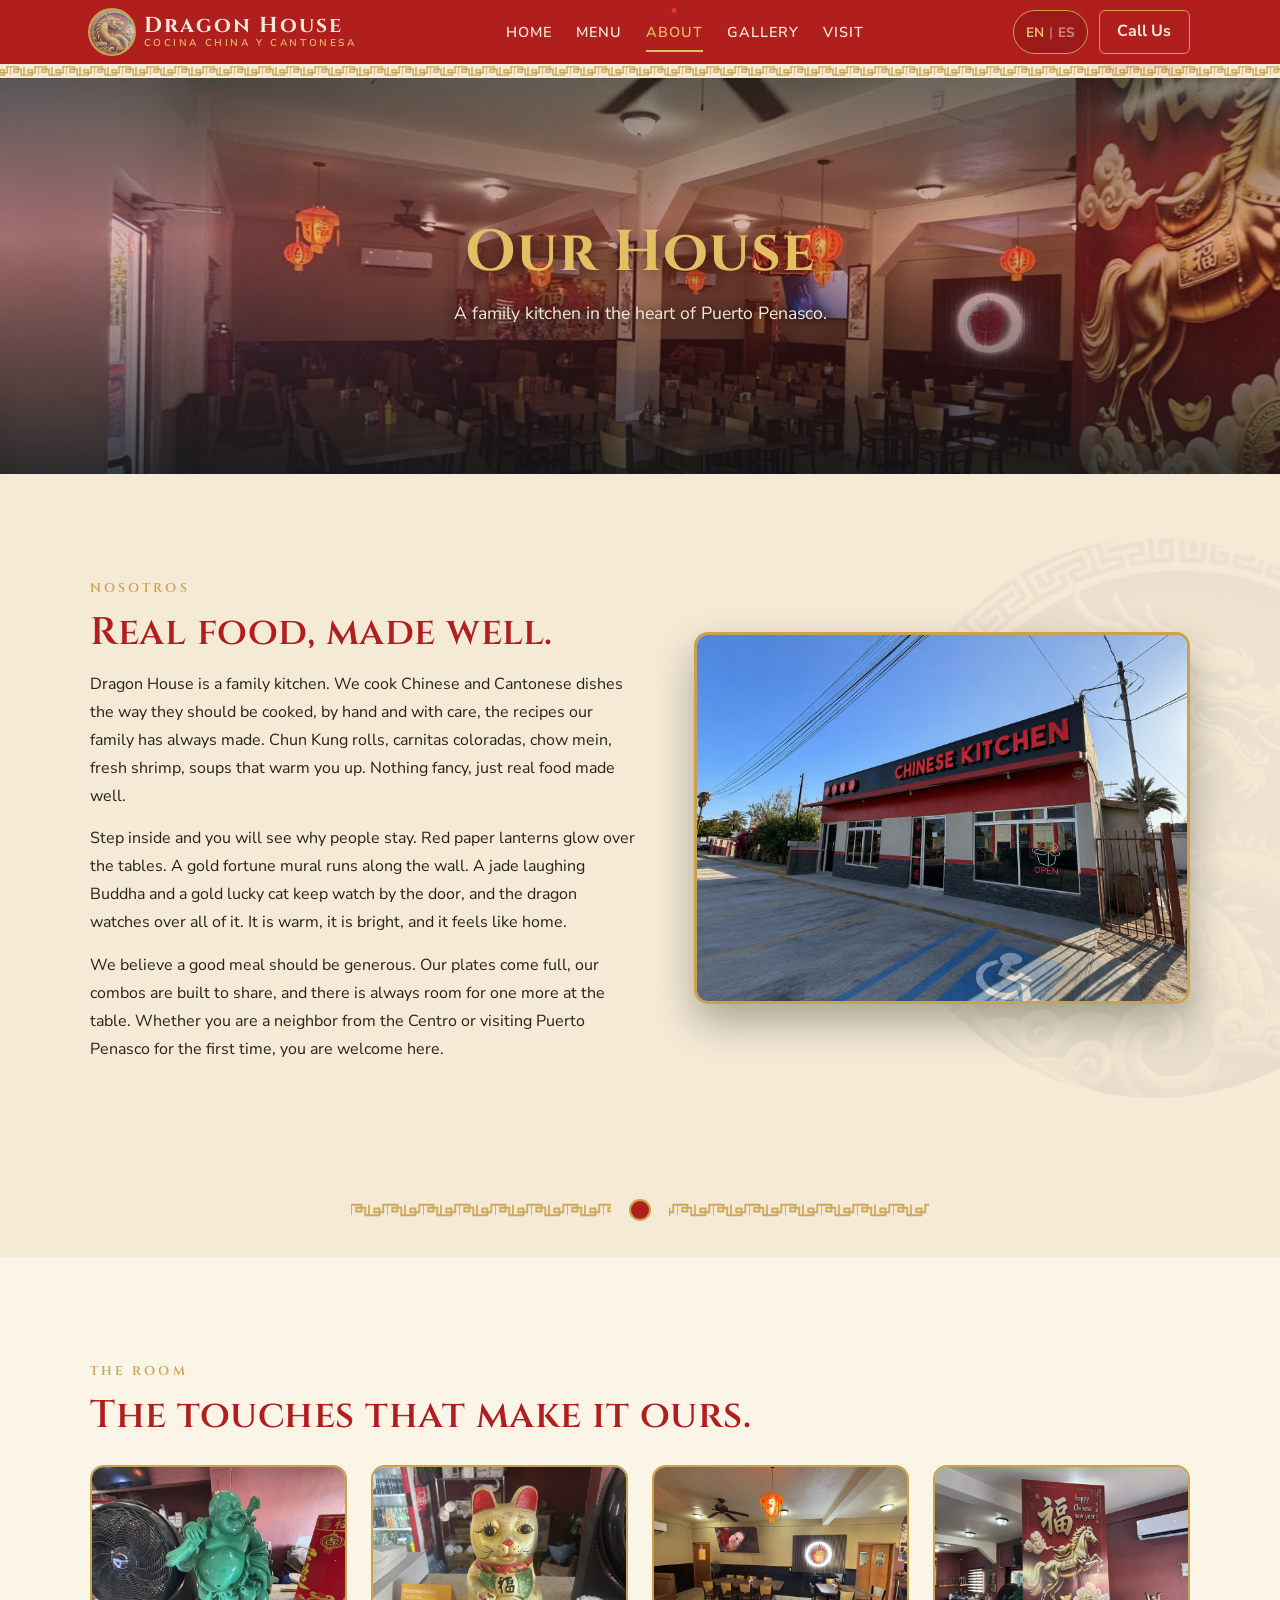
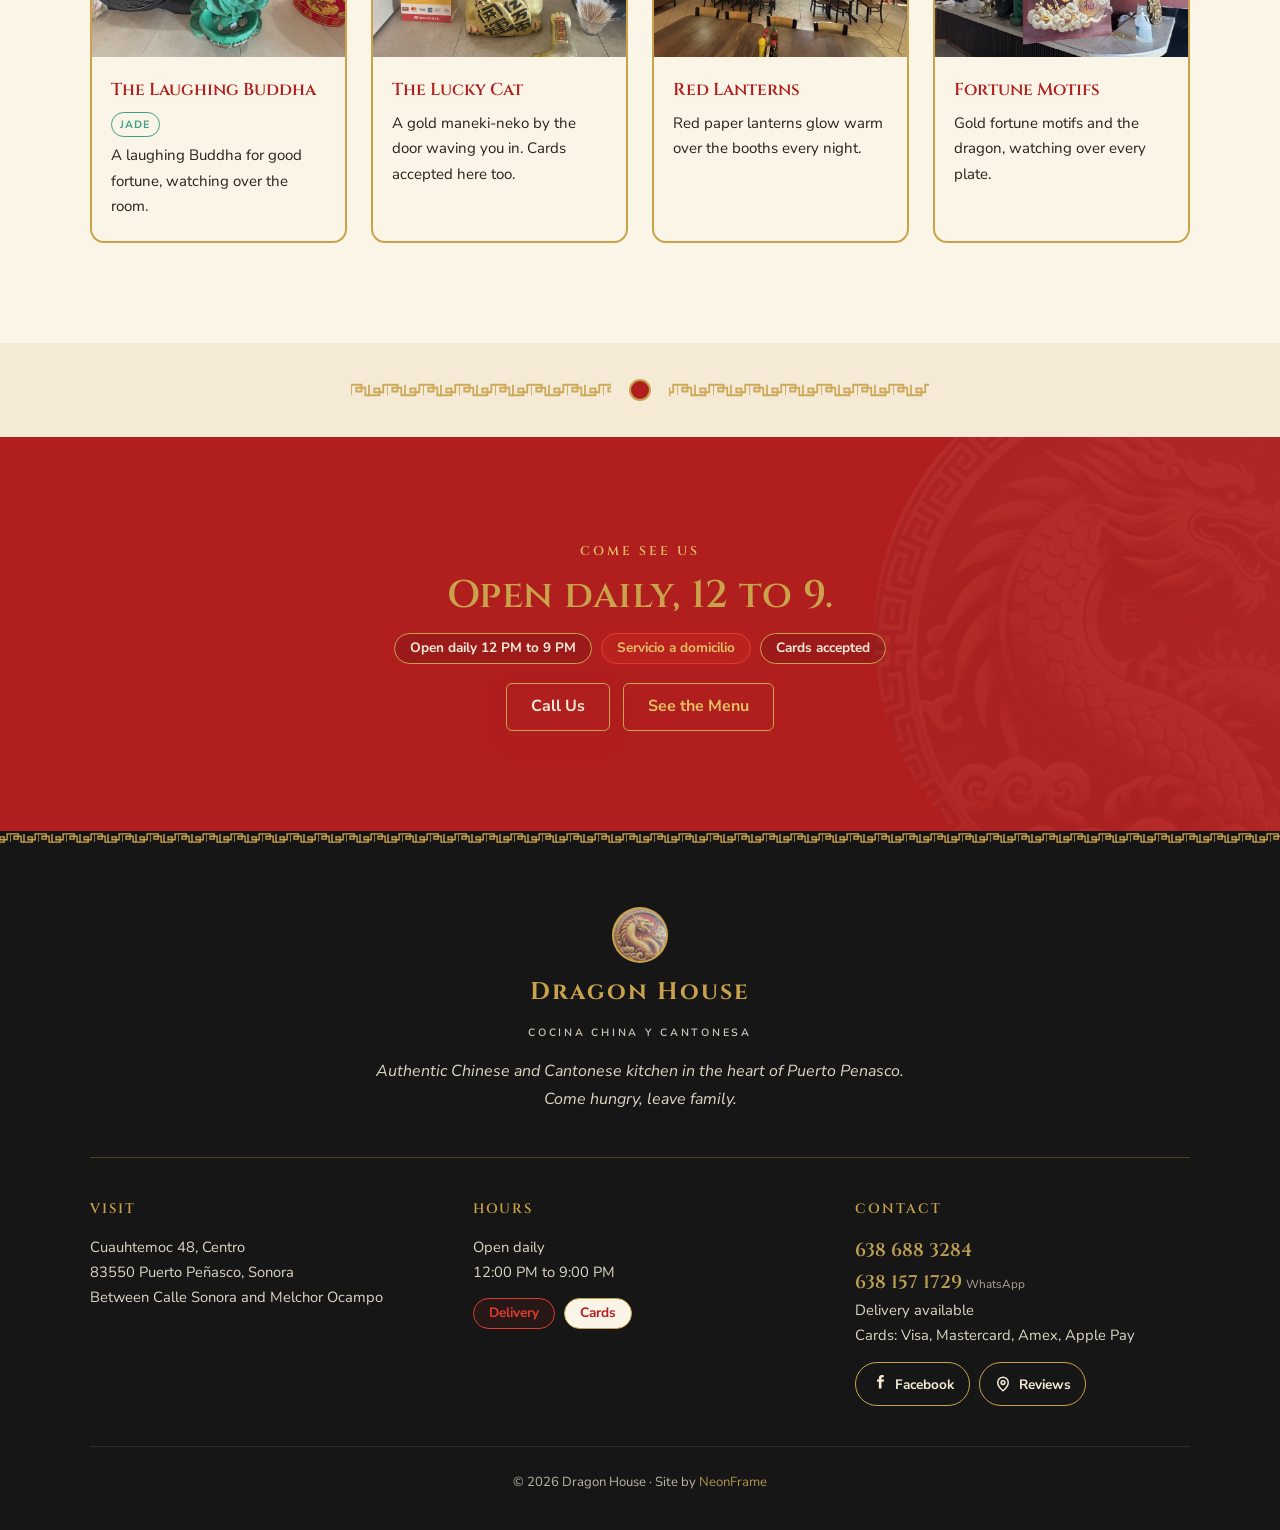
==== commit be946c84: "Add WhatsApp ordering: number 638-157-1729 + Order Now section - Add Order Now section (green WhatsA" ====
--- a/about.html
+++ b/about.html
@@ -251,6 +251,7 @@
       <div class="footer-col">
         <h4 data-en="Contact" data-es="Contacto">Contact</h4>
         <p><a class="fc-phone font-display" href="tel:+526386883284">638 688 3284</a></p>
+        <p><a class="fc-phone font-display" href="https://wa.me/526381571729" target="_blank" rel="noopener noreferrer">638 157 1729</a> <span style="font-size:.8em;opacity:.75;">WhatsApp</span></p>
         <p data-en="Delivery available" data-es="Servicio a domicilio">Delivery available</p>
         <p data-en="Cards: Visa, Mastercard, Amex, Apple Pay" data-es="Tarjetas: Visa, Mastercard, Amex, Apple Pay">Cards: Visa, Mastercard, Amex, Apple Pay</p>
         <!-- owner-confirm: add real FB/IG handles if any -->
--- a/styles.css
+++ b/styles.css
@@ -116,6 +116,9 @@
 .band-red .btn-ghost, .band-dark .btn-ghost{ color:var(--gold-hi); border-color:var(--gold); }
 .band-red .btn-ghost:hover, .band-dark .btn-ghost:hover,
 .band-red .btn-ghost:focus-visible, .band-dark .btn-ghost:focus-visible{ background:var(--gold); color:var(--ink); }
+/* WhatsApp order button */
+.btn-whatsapp{ background:#25D366; color:#fff; border-color:#128C7E; box-shadow:0 8px 20px rgba(37,211,102,.28); }
+.btn-whatsapp:hover,.btn-whatsapp:focus-visible{ transform:translateY(-2px); background:#1EBF5A; border-color:#128C7E; box-shadow:0 12px 26px rgba(37,211,102,.36); }
 
 .text-link{ font-family:"Nunito Sans", sans-serif; font-weight:700; color:var(--red-deep); position:relative; display:inline-flex; align-items:center; gap:.4rem; }
 .text-link::after{ content:""; position:absolute; left:0; bottom:-3px; height:2px; width:0; background:var(--gold); transition:width .25s var(--ease); }
@@ -338,6 +341,21 @@
 .hero-tagline{ font-family:"Cinzel", serif; font-weight:600; color:var(--gold-hi);
   font-size:clamp(.95rem,2.4vw,1.15rem); letter-spacing:.5px; text-shadow:0 1px 10px rgba(0,0,0,.7); }
 .hero-ctas{ display:flex; gap:.8rem; flex-wrap:wrap; justify-content:center; margin-top:.5rem; }
+
+/* Home hero: left-aligned text so the building sign stays visible on the right */
+.hero-left{ text-align:left; align-items:flex-start; }
+.hero-left .hero-content{ align-items:flex-start; }
+.hero-left .hero-ctas{ justify-content:flex-start; }
+.hero-left .medallion-hero{ margin-inline:0; }
+.hero-left .hero-headline, .hero-left .hero-sub{ margin-inline:0; }
+.hero-left .hero-overlay{
+  background:
+    linear-gradient(90deg, rgba(var(--black-rgb),.74) 0%, rgba(var(--black-rgb),.5) 38%, rgba(var(--black-rgb),.16) 70%, rgba(var(--black-rgb),0) 100%),
+    linear-gradient(180deg, rgba(var(--black-rgb),.30) 0%, rgba(var(--black-rgb),0) 48%, rgba(var(--black-rgb),.55) 100%);
+}
+@media(max-width:760px){
+  .hero-left .hero-overlay{ background:linear-gradient(180deg, rgba(var(--black-rgb),.5) 0%, rgba(var(--black-rgb),.34) 42%, rgba(var(--black-rgb),.72) 100%); }
+}
 
 /* compact hero on a solid red/dark band (no photo) */
 .hero-band{ display:flex; flex-direction:column; align-items:center; text-align:center; gap:.9rem; }
